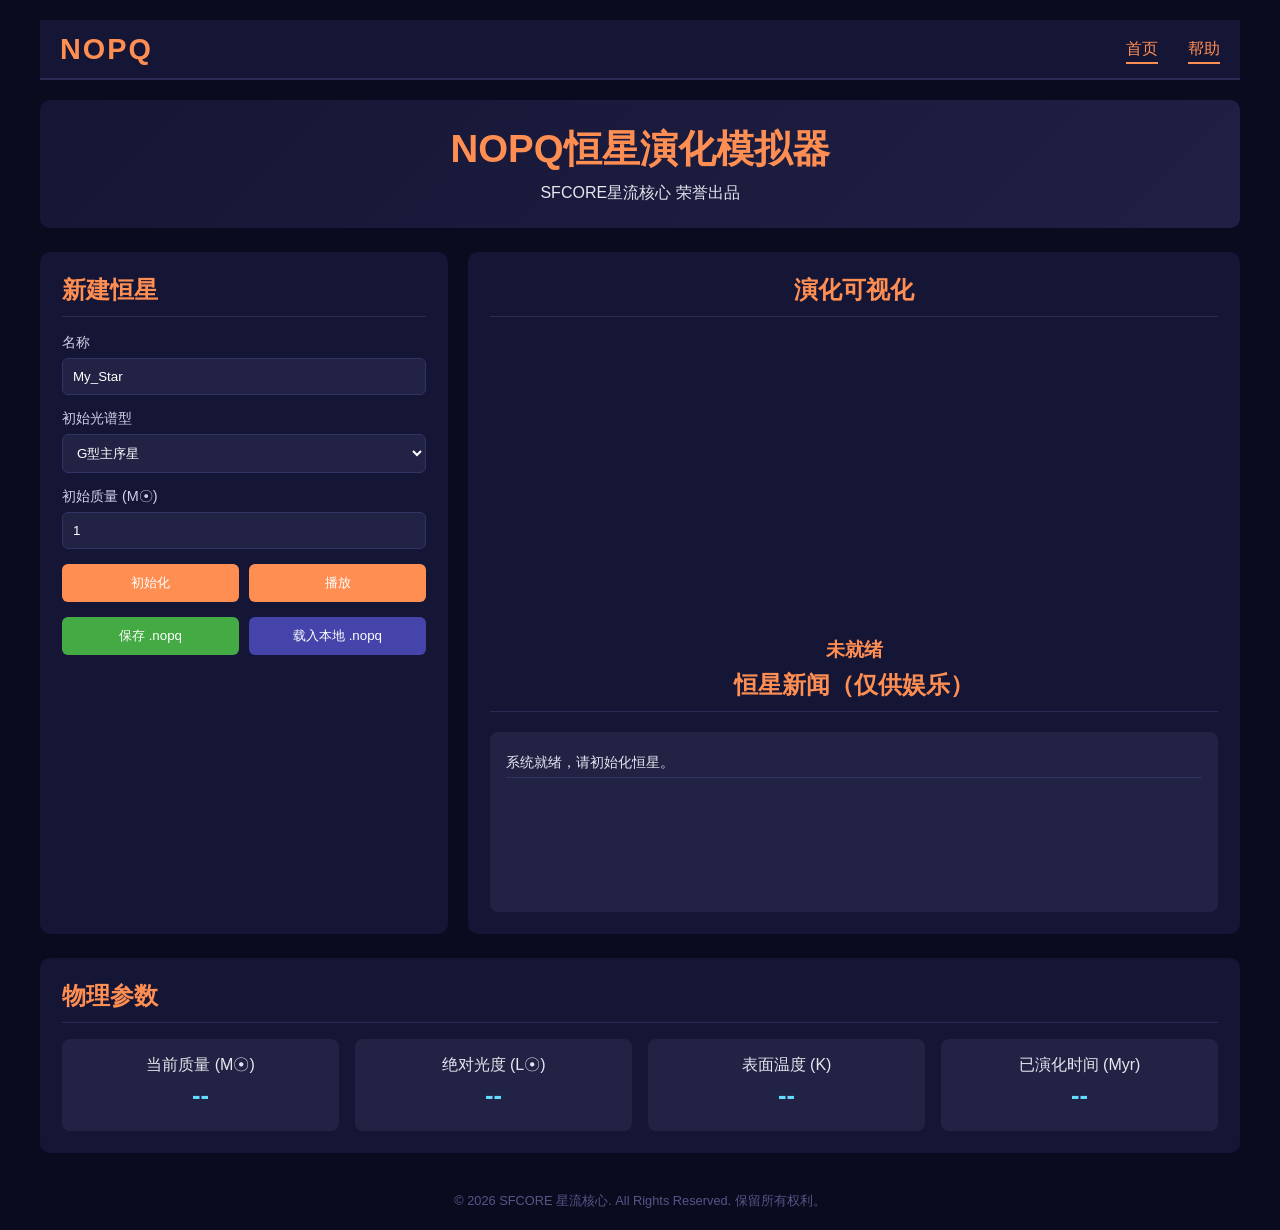
==== index.html @ 08b7f37b "Add files via upload" ====
<!DOCTYPE html> 
<html lang="zh-CN">
<head>
    <meta charset="UTF-8">
    <meta name="viewport" content="width=device-width, initial-scale=1.0">
    <title>NOPQ恒星演化模拟器</title>
    <style>
	/* 顶部导航栏样式 */
.top-nav {
    background: #151535;
    border-bottom: 2px solid #2a2a55;
    padding: 0 20px;
    height: 60px;
    display: flex;
    align-items: center;
    margin-bottom: 20px;
}

.nav-container {
    max-width: 1200px;
    width: 100%;
    margin: 0 auto;
    display: flex;
    justify-content: space-between;
    align-items: center;
}

.logo {
    color: #ff8e53; /* 经典的 NOPQ 橙色 */
    font-size: 1.8rem;
    font-weight: bold;
    letter-spacing: 2px;
    cursor: default;
}

.nav-links {
    list-style: none;
    display: flex;
    gap: 30px;
}

.nav-links li a {
    text-decoration: none;
    color: #d0d0e8;
    font-size: 1rem;
    transition: 0.3s;
    font-weight: 500;
}

.nav-links li a:hover {
    color: #ff8e53;
}

.nav-links li a.active {
    color: #ff8e53;
    border-bottom: 2px solid #ff8e53;
    padding-bottom: 5px;
}
        * { margin: 0; padding: 0; box-sizing: border-box; font-family: 'Arial', sans-serif; }
        body { background: #0b0b1f; color: #e6e6f0; padding: 20px; }
        #app { max-width: 1200px; margin: 0 auto; }
        header { text-align: center; padding: 24px; background: linear-gradient(135deg, #151535, #202045); border-radius: 10px; margin-bottom: 24px; }
        header h1 { color: #ff8e53; font-size: 2.4rem; margin-bottom: 8px; }
        .main-content { display: flex; gap: 20px; margin-bottom: 24px; }
        .control-panel, .visualization, .status-bar { background: #151535; padding: 22px; border-radius: 10px; }
        .control-panel { flex: 1; }
        .visualization { flex: 2; text-align: center; }
        h2 { color: #ff8e53; margin-bottom: 16px; padding-bottom: 10px; border-bottom: 1px solid #2a2a55; }
        
        .input-group { margin-bottom: 14px; }
        label { display: block; margin-bottom: 6px; color: #d0d0e8; font-size: 0.9rem; }
        input, select { width: 100%; padding: 10px; background: #222244; border: 1px solid #333366; border-radius: 6px; color: #fff; }
        
        .btn-box { display: flex; gap: 10px; margin-top: 15px; flex-wrap: wrap; }
        button { background: #ff8e53; color: #fff; border: none; padding: 10px 15px; border-radius: 6px; cursor: pointer; transition: 0.2s; flex: 1; min-width: 80px;}
        button:hover { background: #2277dd; }
        .btn-save { background: #44aa44; }
        .btn-load { background: #4444aa; position: relative; overflow: hidden; }
        #file-input { position: absolute; left: 0; top: 0; opacity: 0; cursor: pointer; height: 100%; }

        .star-display { min-height: 300px; display: flex; align-items: center; justify-content: center; position: relative; }
        .star { width: 100px; height: 100px; border-radius: 50%; transition: all 0.6s ease; position: relative; }
        .star-status { position: absolute; bottom: -30px; color: #ff8e53; font-size: 1.2rem; font-weight: bold; width: 100%; }

        .parameters-grid { display: grid; grid-template-columns: repeat(4, 1fr); gap: 16px; }
        .param-card { background: #222244; padding: 16px; border-radius: 8px; text-align: center; }
        .param-val { color: #66d9ff; font-size: 1.6rem; font-weight: bold; margin: 5px 0; }

        .star-news { margin-top: 20px; background: #222244; border-radius: 8px; padding: 16px; text-align: left; height: 180px; overflow-y: auto; font-size: 0.9rem; }
        .news-item { border-bottom: 1px solid #333366; padding: 5px 0; }
        @keyframes supernova { 0% { transform: scale(1); opacity: 1; } 50% { transform: scale(5); opacity: 0.5; filter: brightness(3); } 100% { transform: scale(10); opacity: 0; } }
        .exploding { animation: supernova 2s forwards; }
        footer { text-align: center; margin-top: 40px; color: #555588; font-size: 0.8rem; }
    </style>
</head>
<body>

<div id="app">
    <nav class="top-nav">
        <div class="nav-container">
            <div class="logo">NOPQ</div>
            <ul class="nav-links">
                <li><a href="index.html" class="active">首页</a></li>
                <li><a href="help.html" class="active">帮助</a></li>
            </ul>
        </div>
    </nav>
    <header>
        <h1>NOPQ恒星演化模拟器</h1>
        <p>SFCORE星流核心 荣誉出品</p>
    </header>

    <div class="main-content">
        <div class="control-panel">
            <h2>新建恒星</h2>
            <div class="input-group">
                <label>名称</label>
                <input type="text" id="star-name" value="My_Star">
            </div>
            <div class="input-group">
                <label>初始光谱型</label>
                <select id="star-type" onchange="applyTypePreset()">
                    <option value="O">O型主序星</option>
                    <option value="B">B型主序星</option>
                    <option value="A">A型主序星</option>
                    <option value="F">F型主序星</option>
                    <option value="G" selected>G型主序星</option>
                    <option value="K">K型主序星</option>
                    <option value="M">M型主序星</option>
                </select>
            </div>
            <div class="input-group">
                <label>初始质量 (M☉)</label>
                <input type="number" id="initial-mass" step="0.1" value="1.0">
            </div>
            
            <div class="btn-box">
                <button onclick="initNewStar()">初始化</button>
                <button id="play-btn" onclick="toggleSim()">播放</button>
            </div>
            <div class="btn-box">
                <button class="btn-save" onclick="saveToNOPQ()">保存 .nopq</button>
                <button class="btn-load">
                    载入本地 .nopq
                    <input type="file" id="file-input" accept=".nopq" onchange="loadFromNOPQ(event)">
                </button>
            </div>
        </div>

        <div class="visualization">
            <h2>演化可视化</h2>
            <div class="star-display">
                <div id="star-visual" class="star"></div>
                <div id="star-status-text" class="star-status">未就绪</div>
            </div>
            <br><br>
            <h2>恒星新闻（仅供娱乐）</h2>
            <div class="star-news" id="news-container">
                <div class="news-item">系统就绪，请初始化恒星。</div>
            </div>
        </div>
    </div>

    <div class="status-bar">
        <h2>物理参数</h2>
        <div class="parameters-grid">
            <div class="param-card"><div>当前质量 (M☉)</div><div id="v-mass" class="param-val">--</div></div>
            <div class="param-card"><div>绝对光度 (L☉)</div><div id="v-lum" class="param-val">--</div></div>
            <div class="param-card"><div>表面温度 (K)</div><div id="v-temp" class="param-val">--</div></div>
            <div class="param-card"><div>已演化时间 (Myr)</div><div id="v-time" class="param-val">--</div></div>
        </div>
    </div>

    <footer>
        &copy; 2026 SFCORE 星流核心. All Rights Reserved. 保留所有权利。
    </footer>
</div>

<script>
const PRESETS = {
    'O': { m: 40, t: 35000, c: '#9bb0ff' },
    'B': { m: 10, t: 15000, c: '#aabfff' },
    'A': { m: 2.1, t: 8500, c: '#cad7ff' },
    'F': { m: 1.4, t: 6500, c: '#f8f7ff' },
    'G': { m: 1.0, t: 5778, c: '#ffe91f' },
    'K': { m: 0.7, t: 4500, c: '#ffe2cf' },
    'M': { m: 0.3, t: 3200, c: '#ffcc6f' }
};

// 你可以在此添加随机新闻内容
const RANDOM_NEWS = [
    "恒星系表面发生中等规模耀斑，光度短暂提升15%",
    "一颗流浪行星进入恒星系，轨道半径约2.3AU",
    "恒星系内两颗小行星碰撞，形成新的小行星带",
    "天文学家观测到该恒星周围出现行星形成盘",
    "该恒星释放高能粒子流，影响系内行星磁场",
    "该恒星质量损失速率小幅上升",
    "恒星系诞生了一颗新的气态巨行星",
    "系外探测器发现该恒星系统存在宜居带行星",
    "该恒星表面温度波动，核心氢燃烧速率变化",
    "该恒星捕获了一颗小型褐矮星，成为双星系统",
];

let state = {
    name: "My_Star",
    type: "G",
    age: 0,
    m0: 1.0,
    mass: 1.0,
    lum: 1.0,
    temp: 5778,
    radius: 1.0,
    stage: 'main',
    ms_life: 10000,
    timer: null,
    lastNewsAge: 0 // 记录上次发新闻的时间
};

function applyTypePreset() {
    const type = document.getElementById('star-type').value;
    document.getElementById('initial-mass').value = PRESETS[type].m;
}

function initNewStar() {
    state.name = document.getElementById('star-name').value;
    state.type = document.getElementById('star-type').value;
    state.m0 = parseFloat(document.getElementById('initial-mass').value);
    state.mass = state.m0;
    state.age = 0;
    state.lastNewsAge = 0;
    state.stage = 'main';
    state.radius = 1.0;
    state.ms_life = 10000 * Math.pow(state.m0, -2.5);
    updatePhysics();
    logNews(`恒星 ${state.name} 诞生。预期主序寿命: ${state.ms_life.toFixed(1)} 百万年。`);
    updateUI();
}

// 抽取物理计算公式，确保质量变化联动光度和温度
function updatePhysics() {
    if (state.stage === 'main') {
        state.lum = Math.pow(state.mass, 3.5);
        // 温度随演化微调（模拟氢聚变堆积导致核心压力略微增加）
        state.temp = PRESETS[state.type].t * (1 + (state.age / state.ms_life) * 0.1);
    }
}

function toggleSim() {
    if (state.timer) {
        clearInterval(state.timer);
        state.timer = null;
        document.getElementById('play-btn').textContent = "播放";
    } else {
        state.timer = setInterval(step, 100);
        document.getElementById('play-btn').textContent = "暂停";
    }
}

function step() {
    const dt = state.ms_life * 0.005; // 步进调整
    state.age += dt;

    if (state.stage === 'main') {
        // 主序阶段质量损失（0.1% 随演化过程丢失）
        state.mass -= (state.m0 * 0.0001) * (dt / (state.ms_life / 10)); 
        updatePhysics();

        if (state.age >= state.ms_life) {
            state.stage = 'giant';
            logNews("警告：核心氢枯竭！进入巨星阶段。");
        }
    } else if (state.stage === 'giant') {
        state.radius += 0.4; 
        state.temp *= 0.98;
        state.lum *= 1.15;
        if (state.radius > 25) finishEvolution();
    }

    // 每隔 1234 个时间单位尝试刷新随机新闻
    if (state.age - state.lastNewsAge >= 1234) {
        triggerRandomNews();
        state.lastNewsAge = state.age;
    }

    updateUI();
}

function triggerRandomNews() {
    if (RANDOM_NEWS.length > 0 && RANDOM_NEWS[0] !== "") {
        const msg = RANDOM_NEWS[Math.floor(Math.random() * RANDOM_NEWS.length)];
        logNews(`[新闻] ${msg}`);
    }
}

function finishEvolution() {
    clearInterval(state.timer);
    state.timer = null;
    document.getElementById('star-visual').classList.add('exploding');
    setTimeout(() => {
        state.stage = 'remnant';
        document.getElementById('star-visual').classList.remove('exploding');
        if (state.m0 > 8) {
            state.temp = 100000; state.lum = 0.1; state.radius = 0.1;
            logNews("超新星爆发！形成中子星。");
        } else {
            state.temp = 30000; state.lum = 0.01; state.radius = 0.2;
            logNews("形成白矮星。");
        }
        updateUI();
    }, 2000);
}

function saveToNOPQ() {
    const dataStr = JSON.stringify(state, null, 2);
    const blob = new Blob([dataStr], { type: "application/json" });
    const url = URL.createObjectURL(blob);
    const link = document.createElement("a");
    link.href = url;
    link.download = `${state.name}.nopq`;
    link.click();
    URL.revokeObjectURL(url);
}

function loadFromNOPQ(event) {
    const file = event.target.files[0];
    if (!file) return;
    const reader = new FileReader();
    reader.onload = (e) => {
        try {
            state = JSON.parse(e.target.result);
            state.timer = null;
            document.getElementById('play-btn').textContent = "播放";
            document.getElementById('star-name').value = state.name;
            document.getElementById('star-type').value = state.type;
            document.getElementById('initial-mass').value = state.m0;
            logNews(`载入档案：${state.name}`);
            updateUI();
        } catch (err) { alert("非法格式！"); }
    };
    reader.readAsText(file);
}

function updateUI() {
    document.getElementById('v-mass').textContent = state.mass.toFixed(3);
    document.getElementById('v-lum').textContent = state.lum.toFixed(2);
    document.getElementById('v-temp').textContent = Math.round(state.temp);
    document.getElementById('v-time').textContent = state.age.toFixed(1);

    const visual = document.getElementById('star-visual');
    let color = getTempColor(state.temp);
    let size = state.stage === 'remnant' ? 15 : 40 + (state.radius * 6);

    visual.style.backgroundColor = color;
    visual.style.width = size + 'px';
    visual.style.height = size + 'px';
    visual.style.boxShadow = `0 0 ${size/1.5}px ${color}`;
    
    const stageNames = { 'main': '主序星', 'giant': '巨星阶段', 'remnant': '演化残骸' };
    document.getElementById('star-status-text').textContent = `${state.name} [${stageNames[state.stage]}]`;
}

function getTempColor(t) {
    if (t > 25000) return '#9bb0ff';
    if (t > 10000) return '#cad7ff';
    if (t > 5500) return '#ffe91f';
    if (t > 3500) return '#ffcc6f';
    return '#ff5500';
}

function logNews(msg) {
    const container = document.getElementById('news-container');
    const div = document.createElement('div');
    div.className = 'news-item';
    div.innerHTML = `<span style="color:#888">[T+${state.age.toFixed(0)}]</span> ${msg}`;
    container.prepend(div);
}

window.onload = applyTypePreset;
</script>
</body>
</html>
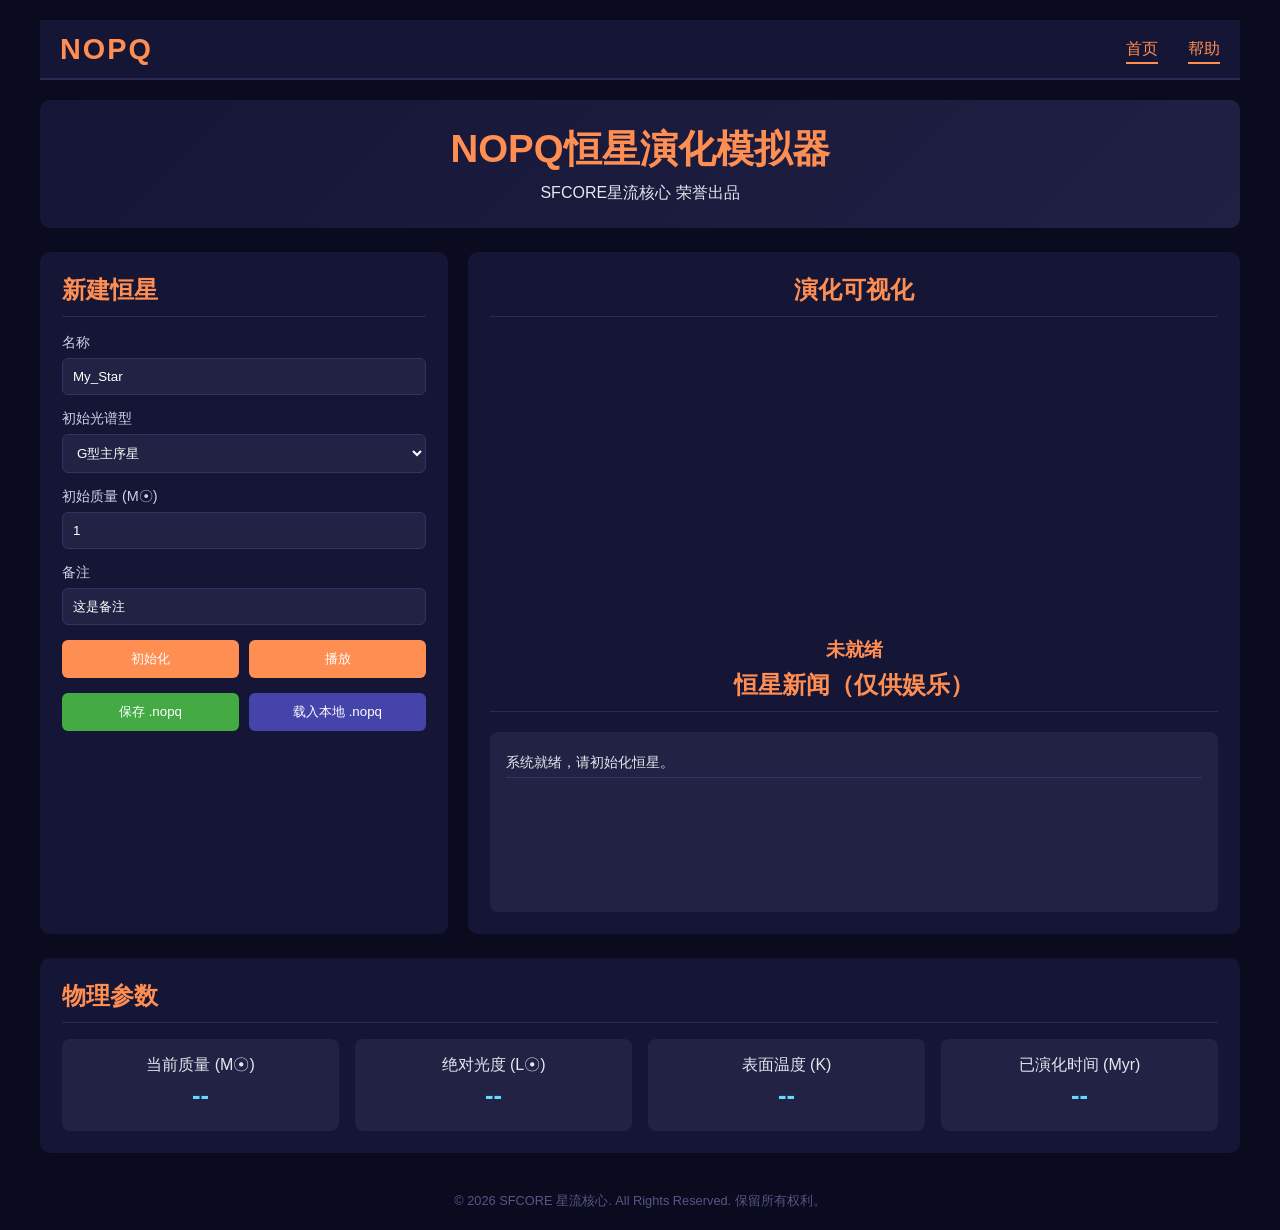
==== commit 05940a10: "Add files via upload" ====
--- a/index.html
+++ b/index.html
@@ -1,381 +1,420 @@
-<!DOCTYPE html> 
-<html lang="zh-CN">
-<head>
-    <meta charset="UTF-8">
-    <meta name="viewport" content="width=device-width, initial-scale=1.0">
-    <title>NOPQ恒星演化模拟器</title>
-    <style>
-	/* 顶部导航栏样式 */
-.top-nav {
-    background: #151535;
-    border-bottom: 2px solid #2a2a55;
-    padding: 0 20px;
-    height: 60px;
-    display: flex;
-    align-items: center;
-    margin-bottom: 20px;
-}
-
-.nav-container {
-    max-width: 1200px;
-    width: 100%;
-    margin: 0 auto;
-    display: flex;
-    justify-content: space-between;
-    align-items: center;
-}
-
-.logo {
-    color: #ff8e53; /* 经典的 NOPQ 橙色 */
-    font-size: 1.8rem;
-    font-weight: bold;
-    letter-spacing: 2px;
-    cursor: default;
-}
-
-.nav-links {
-    list-style: none;
-    display: flex;
-    gap: 30px;
-}
-
-.nav-links li a {
-    text-decoration: none;
-    color: #d0d0e8;
-    font-size: 1rem;
-    transition: 0.3s;
-    font-weight: 500;
-}
-
-.nav-links li a:hover {
-    color: #ff8e53;
-}
-
-.nav-links li a.active {
-    color: #ff8e53;
-    border-bottom: 2px solid #ff8e53;
-    padding-bottom: 5px;
-}
-        * { margin: 0; padding: 0; box-sizing: border-box; font-family: 'Arial', sans-serif; }
-        body { background: #0b0b1f; color: #e6e6f0; padding: 20px; }
-        #app { max-width: 1200px; margin: 0 auto; }
-        header { text-align: center; padding: 24px; background: linear-gradient(135deg, #151535, #202045); border-radius: 10px; margin-bottom: 24px; }
-        header h1 { color: #ff8e53; font-size: 2.4rem; margin-bottom: 8px; }
-        .main-content { display: flex; gap: 20px; margin-bottom: 24px; }
-        .control-panel, .visualization, .status-bar { background: #151535; padding: 22px; border-radius: 10px; }
-        .control-panel { flex: 1; }
-        .visualization { flex: 2; text-align: center; }
-        h2 { color: #ff8e53; margin-bottom: 16px; padding-bottom: 10px; border-bottom: 1px solid #2a2a55; }
-        
-        .input-group { margin-bottom: 14px; }
-        label { display: block; margin-bottom: 6px; color: #d0d0e8; font-size: 0.9rem; }
-        input, select { width: 100%; padding: 10px; background: #222244; border: 1px solid #333366; border-radius: 6px; color: #fff; }
-        
-        .btn-box { display: flex; gap: 10px; margin-top: 15px; flex-wrap: wrap; }
-        button { background: #ff8e53; color: #fff; border: none; padding: 10px 15px; border-radius: 6px; cursor: pointer; transition: 0.2s; flex: 1; min-width: 80px;}
-        button:hover { background: #2277dd; }
-        .btn-save { background: #44aa44; }
-        .btn-load { background: #4444aa; position: relative; overflow: hidden; }
-        #file-input { position: absolute; left: 0; top: 0; opacity: 0; cursor: pointer; height: 100%; }
-
-        .star-display { min-height: 300px; display: flex; align-items: center; justify-content: center; position: relative; }
-        .star { width: 100px; height: 100px; border-radius: 50%; transition: all 0.6s ease; position: relative; }
-        .star-status { position: absolute; bottom: -30px; color: #ff8e53; font-size: 1.2rem; font-weight: bold; width: 100%; }
-
-        .parameters-grid { display: grid; grid-template-columns: repeat(4, 1fr); gap: 16px; }
-        .param-card { background: #222244; padding: 16px; border-radius: 8px; text-align: center; }
-        .param-val { color: #66d9ff; font-size: 1.6rem; font-weight: bold; margin: 5px 0; }
-
-        .star-news { margin-top: 20px; background: #222244; border-radius: 8px; padding: 16px; text-align: left; height: 180px; overflow-y: auto; font-size: 0.9rem; }
-        .news-item { border-bottom: 1px solid #333366; padding: 5px 0; }
-        @keyframes supernova { 0% { transform: scale(1); opacity: 1; } 50% { transform: scale(5); opacity: 0.5; filter: brightness(3); } 100% { transform: scale(10); opacity: 0; } }
-        .exploding { animation: supernova 2s forwards; }
-        footer { text-align: center; margin-top: 40px; color: #555588; font-size: 0.8rem; }
-    </style>
-</head>
-<body>
-
-<div id="app">
-    <nav class="top-nav">
-        <div class="nav-container">
-            <div class="logo">NOPQ</div>
-            <ul class="nav-links">
-                <li><a href="index.html" class="active">首页</a></li>
-                <li><a href="help.html" class="active">帮助</a></li>
-            </ul>
-        </div>
-    </nav>
-    <header>
-        <h1>NOPQ恒星演化模拟器</h1>
-        <p>SFCORE星流核心 荣誉出品</p>
-    </header>
-
-    <div class="main-content">
-        <div class="control-panel">
-            <h2>新建恒星</h2>
-            <div class="input-group">
-                <label>名称</label>
-                <input type="text" id="star-name" value="My_Star">
-            </div>
-            <div class="input-group">
-                <label>初始光谱型</label>
-                <select id="star-type" onchange="applyTypePreset()">
-                    <option value="O">O型主序星</option>
-                    <option value="B">B型主序星</option>
-                    <option value="A">A型主序星</option>
-                    <option value="F">F型主序星</option>
-                    <option value="G" selected>G型主序星</option>
-                    <option value="K">K型主序星</option>
-                    <option value="M">M型主序星</option>
-                </select>
-            </div>
-            <div class="input-group">
-                <label>初始质量 (M☉)</label>
-                <input type="number" id="initial-mass" step="0.1" value="1.0">
-            </div>
-            
-            <div class="btn-box">
-                <button onclick="initNewStar()">初始化</button>
-                <button id="play-btn" onclick="toggleSim()">播放</button>
-            </div>
-            <div class="btn-box">
-                <button class="btn-save" onclick="saveToNOPQ()">保存 .nopq</button>
-                <button class="btn-load">
-                    载入本地 .nopq
-                    <input type="file" id="file-input" accept=".nopq" onchange="loadFromNOPQ(event)">
-                </button>
-            </div>
-        </div>
-
-        <div class="visualization">
-            <h2>演化可视化</h2>
-            <div class="star-display">
-                <div id="star-visual" class="star"></div>
-                <div id="star-status-text" class="star-status">未就绪</div>
-            </div>
-            <br><br>
-            <h2>恒星新闻（仅供娱乐）</h2>
-            <div class="star-news" id="news-container">
-                <div class="news-item">系统就绪，请初始化恒星。</div>
-            </div>
-        </div>
-    </div>
-
-    <div class="status-bar">
-        <h2>物理参数</h2>
-        <div class="parameters-grid">
-            <div class="param-card"><div>当前质量 (M☉)</div><div id="v-mass" class="param-val">--</div></div>
-            <div class="param-card"><div>绝对光度 (L☉)</div><div id="v-lum" class="param-val">--</div></div>
-            <div class="param-card"><div>表面温度 (K)</div><div id="v-temp" class="param-val">--</div></div>
-            <div class="param-card"><div>已演化时间 (Myr)</div><div id="v-time" class="param-val">--</div></div>
-        </div>
-    </div>
-
-    <footer>
-        &copy; 2026 SFCORE 星流核心. All Rights Reserved. 保留所有权利。
-    </footer>
-</div>
-
-<script>
-const PRESETS = {
-    'O': { m: 40, t: 35000, c: '#9bb0ff' },
-    'B': { m: 10, t: 15000, c: '#aabfff' },
-    'A': { m: 2.1, t: 8500, c: '#cad7ff' },
-    'F': { m: 1.4, t: 6500, c: '#f8f7ff' },
-    'G': { m: 1.0, t: 5778, c: '#ffe91f' },
-    'K': { m: 0.7, t: 4500, c: '#ffe2cf' },
-    'M': { m: 0.3, t: 3200, c: '#ffcc6f' }
-};
-
-// 你可以在此添加随机新闻内容
-const RANDOM_NEWS = [
-    "恒星系表面发生中等规模耀斑，光度短暂提升15%",
-    "一颗流浪行星进入恒星系，轨道半径约2.3AU",
-    "恒星系内两颗小行星碰撞，形成新的小行星带",
-    "天文学家观测到该恒星周围出现行星形成盘",
-    "该恒星释放高能粒子流，影响系内行星磁场",
-    "该恒星质量损失速率小幅上升",
-    "恒星系诞生了一颗新的气态巨行星",
-    "系外探测器发现该恒星系统存在宜居带行星",
-    "该恒星表面温度波动，核心氢燃烧速率变化",
-    "该恒星捕获了一颗小型褐矮星，成为双星系统",
-];
-
-let state = {
-    name: "My_Star",
-    type: "G",
-    age: 0,
-    m0: 1.0,
-    mass: 1.0,
-    lum: 1.0,
-    temp: 5778,
-    radius: 1.0,
-    stage: 'main',
-    ms_life: 10000,
-    timer: null,
-    lastNewsAge: 0 // 记录上次发新闻的时间
-};
-
-function applyTypePreset() {
-    const type = document.getElementById('star-type').value;
-    document.getElementById('initial-mass').value = PRESETS[type].m;
-}
-
-function initNewStar() {
-    state.name = document.getElementById('star-name').value;
-    state.type = document.getElementById('star-type').value;
-    state.m0 = parseFloat(document.getElementById('initial-mass').value);
-    state.mass = state.m0;
-    state.age = 0;
-    state.lastNewsAge = 0;
-    state.stage = 'main';
-    state.radius = 1.0;
-    state.ms_life = 10000 * Math.pow(state.m0, -2.5);
-    updatePhysics();
-    logNews(`恒星 ${state.name} 诞生。预期主序寿命: ${state.ms_life.toFixed(1)} 百万年。`);
-    updateUI();
-}
-
-// 抽取物理计算公式，确保质量变化联动光度和温度
-function updatePhysics() {
-    if (state.stage === 'main') {
-        state.lum = Math.pow(state.mass, 3.5);
-        // 温度随演化微调（模拟氢聚变堆积导致核心压力略微增加）
-        state.temp = PRESETS[state.type].t * (1 + (state.age / state.ms_life) * 0.1);
-    }
-}
-
-function toggleSim() {
-    if (state.timer) {
-        clearInterval(state.timer);
-        state.timer = null;
-        document.getElementById('play-btn').textContent = "播放";
-    } else {
-        state.timer = setInterval(step, 100);
-        document.getElementById('play-btn').textContent = "暂停";
-    }
-}
-
-function step() {
-    const dt = state.ms_life * 0.005; // 步进调整
-    state.age += dt;
-
-    if (state.stage === 'main') {
-        // 主序阶段质量损失（0.1% 随演化过程丢失）
-        state.mass -= (state.m0 * 0.0001) * (dt / (state.ms_life / 10)); 
-        updatePhysics();
-
-        if (state.age >= state.ms_life) {
-            state.stage = 'giant';
-            logNews("警告：核心氢枯竭！进入巨星阶段。");
-        }
-    } else if (state.stage === 'giant') {
-        state.radius += 0.4; 
-        state.temp *= 0.98;
-        state.lum *= 1.15;
-        if (state.radius > 25) finishEvolution();
-    }
-
-    // 每隔 1234 个时间单位尝试刷新随机新闻
-    if (state.age - state.lastNewsAge >= 1234) {
-        triggerRandomNews();
-        state.lastNewsAge = state.age;
-    }
-
-    updateUI();
-}
-
-function triggerRandomNews() {
-    if (RANDOM_NEWS.length > 0 && RANDOM_NEWS[0] !== "") {
-        const msg = RANDOM_NEWS[Math.floor(Math.random() * RANDOM_NEWS.length)];
-        logNews(`[新闻] ${msg}`);
-    }
-}
-
-function finishEvolution() {
-    clearInterval(state.timer);
-    state.timer = null;
-    document.getElementById('star-visual').classList.add('exploding');
-    setTimeout(() => {
-        state.stage = 'remnant';
-        document.getElementById('star-visual').classList.remove('exploding');
-        if (state.m0 > 8) {
-            state.temp = 100000; state.lum = 0.1; state.radius = 0.1;
-            logNews("超新星爆发！形成中子星。");
-        } else {
-            state.temp = 30000; state.lum = 0.01; state.radius = 0.2;
-            logNews("形成白矮星。");
-        }
-        updateUI();
-    }, 2000);
-}
-
-function saveToNOPQ() {
-    const dataStr = JSON.stringify(state, null, 2);
-    const blob = new Blob([dataStr], { type: "application/json" });
-    const url = URL.createObjectURL(blob);
-    const link = document.createElement("a");
-    link.href = url;
-    link.download = `${state.name}.nopq`;
-    link.click();
-    URL.revokeObjectURL(url);
-}
-
-function loadFromNOPQ(event) {
-    const file = event.target.files[0];
-    if (!file) return;
-    const reader = new FileReader();
-    reader.onload = (e) => {
-        try {
-            state = JSON.parse(e.target.result);
-            state.timer = null;
-            document.getElementById('play-btn').textContent = "播放";
-            document.getElementById('star-name').value = state.name;
-            document.getElementById('star-type').value = state.type;
-            document.getElementById('initial-mass').value = state.m0;
-            logNews(`载入档案：${state.name}`);
-            updateUI();
-        } catch (err) { alert("非法格式！"); }
-    };
-    reader.readAsText(file);
-}
-
-function updateUI() {
-    document.getElementById('v-mass').textContent = state.mass.toFixed(3);
-    document.getElementById('v-lum').textContent = state.lum.toFixed(2);
-    document.getElementById('v-temp').textContent = Math.round(state.temp);
-    document.getElementById('v-time').textContent = state.age.toFixed(1);
-
-    const visual = document.getElementById('star-visual');
-    let color = getTempColor(state.temp);
-    let size = state.stage === 'remnant' ? 15 : 40 + (state.radius * 6);
-
-    visual.style.backgroundColor = color;
-    visual.style.width = size + 'px';
-    visual.style.height = size + 'px';
-    visual.style.boxShadow = `0 0 ${size/1.5}px ${color}`;
-    
-    const stageNames = { 'main': '主序星', 'giant': '巨星阶段', 'remnant': '演化残骸' };
-    document.getElementById('star-status-text').textContent = `${state.name} [${stageNames[state.stage]}]`;
-}
-
-function getTempColor(t) {
-    if (t > 25000) return '#9bb0ff';
-    if (t > 10000) return '#cad7ff';
-    if (t > 5500) return '#ffe91f';
-    if (t > 3500) return '#ffcc6f';
-    return '#ff5500';
-}
-
-function logNews(msg) {
-    const container = document.getElementById('news-container');
-    const div = document.createElement('div');
-    div.className = 'news-item';
-    div.innerHTML = `<span style="color:#888">[T+${state.age.toFixed(0)}]</span> ${msg}`;
-    container.prepend(div);
-}
-
-window.onload = applyTypePreset;
-</script>
-</body>
+<!DOCTYPE html> 
+<html lang="zh-CN">
+<head>
+    <meta charset="UTF-8">
+    <meta name="viewport" content="width=device-width, initial-scale=1.0">
+    <title>NOPQ恒星演化模拟器</title>
+    <style>
+.top-nav {
+    background: #151535;
+    border-bottom: 2px solid #2a2a55;
+    padding: 0 20px;
+    height: 60px;
+    display: flex;
+    align-items: center;
+    margin-bottom: 20px;
+}
+
+.nav-container {
+    max-width: 1200px;
+    width: 100%;
+    margin: 0 auto;
+    display: flex;
+    justify-content: space-between;
+    align-items: center;
+}
+
+.logo {
+    color: #ff8e53; 
+    font-size: 1.8rem;
+    font-weight: bold;
+    letter-spacing: 2px;
+    cursor: default;
+}
+
+.nav-links {
+    list-style: none;
+    display: flex;
+    gap: 30px;
+}
+
+.nav-links li a {
+    text-decoration: none;
+    color: #d0d0e8;
+    font-size: 1rem;
+    transition: 0.3s;
+    font-weight: 500;
+}
+
+.nav-links li a:hover {
+    color: #ff8e53;
+}
+
+.nav-links li a.active {
+    color: #ff8e53;
+    border-bottom: 2px solid #ff8e53;
+    padding-bottom: 5px;
+}
+        * { margin: 0; padding: 0; box-sizing: border-box; font-family: 'Arial', sans-serif; }
+        body { background: #0b0b1f; color: #e6e6f0; padding: 20px; }
+        #app { max-width: 1200px; margin: 0 auto; }
+        header { text-align: center; padding: 24px; background: linear-gradient(135deg, #151535, #202045); border-radius: 10px; margin-bottom: 24px; }
+        header h1 { color: #ff8e53; font-size: 2.4rem; margin-bottom: 8px; }
+        .main-content { display: flex; gap: 20px; margin-bottom: 24px; }
+        .control-panel, .visualization, .status-bar { background: #151535; padding: 22px; border-radius: 10px; }
+        .control-panel { flex: 1; }
+        .visualization { flex: 2; text-align: center; }
+        h2 { color: #ff8e53; margin-bottom: 16px; padding-bottom: 10px; border-bottom: 1px solid #2a2a55; }
+        
+        .input-group { margin-bottom: 14px; }
+        label { display: block; margin-bottom: 6px; color: #d0d0e8; font-size: 0.9rem; }
+        input, select { width: 100%; padding: 10px; background: #222244; border: 1px solid #333366; border-radius: 6px; color: #fff; }
+        
+        .btn-box { display: flex; gap: 10px; margin-top: 15px; flex-wrap: wrap; }
+        button { background: #ff8e53; color: #fff; border: none; padding: 10px 15px; border-radius: 6px; cursor: pointer; transition: 0.2s; flex: 1; min-width: 80px;}
+        button:hover { background: #2277dd; }
+        .btn-save { background: #44aa44; }
+        .btn-load { background: #4444aa; position: relative; overflow: hidden; }
+        #file-input { position: absolute; left: 0; top: 0; opacity: 0; cursor: pointer; height: 100%; }
+
+        .star-display { min-height: 300px; display: flex; align-items: center; justify-content: center; position: relative; }
+        .star { width: 100px; height: 100px; border-radius: 50%; transition: all 0.6s ease; position: relative; }
+        .star-status { position: absolute; bottom: -30px; color: #ff8e53; font-size: 1.2rem; font-weight: bold; width: 100%; }
+
+        .parameters-grid { display: grid; grid-template-columns: repeat(4, 1fr); gap: 16px; }
+        .param-card { background: #222244; padding: 16px; border-radius: 8px; text-align: center; }
+        .param-val { color: #66d9ff; font-size: 1.6rem; font-weight: bold; margin: 5px 0; }
+
+        .star-news { margin-top: 20px; background: #222244; border-radius: 8px; padding: 16px; text-align: left; height: 180px; overflow-y: auto; font-size: 0.9rem; }
+        .news-item { border-bottom: 1px solid #333366; padding: 5px 0; }
+        @keyframes supernova { 0% { transform: scale(1); opacity: 1; } 50% { transform: scale(5); opacity: 0.5; filter: brightness(3); } 100% { transform: scale(10); opacity: 0; } }
+        .exploding { animation: supernova 2s forwards; }
+        footer { text-align: center; margin-top: 40px; color: #555588; font-size: 0.8rem; }
+    </style>
+</head>
+<body>
+
+<div id="app">
+    <nav class="top-nav">
+        <div class="nav-container">
+            <div class="logo">NOPQ</div>
+            <ul class="nav-links">
+                <li><a href="index.html" class="active">首页</a></li>
+                <li><a href="help.html" class="active">帮助</a></li>
+            </ul>
+        </div>
+    </nav>
+    <header>
+        <h1>NOPQ恒星演化模拟器</h1>
+        <p>SFCORE星流核心 荣誉出品</p>
+    </header>
+
+    <div class="main-content">
+        <div class="control-panel">
+            <h2>新建恒星</h2>
+            <div class="input-group">
+                <label>名称</label>
+                <input type="text" id="star-name" value="My_Star">
+            </div>
+            <div class="input-group">
+                <label>初始光谱型</label>
+                <select id="star-type" onchange="applyTypePreset()">
+                    <option value="O">O型主序星</option>
+                    <option value="B">B型主序星</option>
+                    <option value="A">A型主序星</option>
+                    <option value="F">F型主序星</option>
+                    <option value="G" selected>G型主序星</option>
+                    <option value="K">K型主序星</option>
+                    <option value="M">M型主序星</option>
+                </select>
+            </div>
+            <div class="input-group">
+                <label>初始质量 (M☉)</label>
+                <input type="number" id="initial-mass" step="0.1" value="1.0">
+            </div>
+            
+            <div class="input-group">
+                <label>备注</label>
+                <input type="text" id="note" value="这是备注">
+            </div>
+
+            <div class="btn-box">
+                <button onclick="initNewStar()">初始化</button>
+                <button id="play-btn" onclick="toggleSim()">播放</button>
+            </div>
+
+            <div class="btn-box">
+                <button class="btn-save" onclick="saveToNOPQ()">保存 .nopq</button>
+                <button class="btn-load">
+                    载入本地 .nopq
+                    <input type="file" id="file-input" accept=".nopq" onchange="loadFromNOPQ(event)">
+                </button>
+            </div>
+        </div>
+
+        <div class="visualization">
+            <h2>演化可视化</h2>
+            <div class="star-display">
+                <div id="star-visual" class="star"></div>
+                <div id="star-status-text" class="star-status">未就绪</div>
+            </div>
+            <br><br>
+            <h2>恒星新闻（仅供娱乐）</h2>
+            <div class="star-news" id="news-container">
+                <div class="news-item">系统就绪，请初始化恒星。</div>
+            </div>
+        </div>
+    </div>
+
+    <div class="status-bar">
+        <h2>物理参数</h2>
+        <div class="parameters-grid">
+            <div class="param-card"><div>当前质量 (M☉)</div><div id="v-mass" class="param-val">--</div></div>
+            <div class="param-card"><div>绝对光度 (L☉)</div><div id="v-lum" class="param-val">--</div></div>
+            <div class="param-card"><div>表面温度 (K)</div><div id="v-temp" class="param-val">--</div></div>
+            <div class="param-card"><div>已演化时间 (Myr)</div><div id="v-time" class="param-val">--</div></div>
+        </div>
+    </div>
+
+    <footer>
+        &copy; 2026 SFCORE 星流核心. All Rights Reserved. 保留所有权利。
+    </footer>
+</div>
+
+<script>
+const PRESETS = {
+    'O': { m: 40, t: 35000, c: '#9bb0ff' },
+    'B': { m: 10, t: 15000, c: '#aabfff' },
+    'A': { m: 2.1, t: 8500, c: '#cad7ff' },
+    'F': { m: 1.4, t: 6500, c: '#f8f7ff' },
+    'G': { m: 1.0, t: 5778, c: '#ffe91f' },
+    'K': { m: 0.7, t: 4500, c: '#ffe2cf' },
+    'M': { m: 0.3, t: 3200, c: '#ffcc6f' }
+};
+
+const RANDOM_NEWS = [
+    "该恒星表面发生中等规模耀斑",
+    "一颗流浪行星进入恒星系，轨道半径约4.32AU",
+    "恒星系内两颗小行星碰撞，形成新的小行星带",
+    "天文学家观测到该恒星周围出现行星形成盘",
+    "该恒星释放高能粒子流，影响系内行星磁场",
+    "该恒星质量损失速率小幅上升",
+    "恒星系诞生了一颗新的气态巨行星",
+    "系外探测器发现该恒星系统存在宜居带行星",
+    "该恒星表面温度波动，核心氢燃烧速率变化",
+    "该恒星捕获了一颗小型褐矮星，成为双星系统",
+    "一个系外文明探测了该恒星系",
+    "离该恒星系7.8光年处的两个系外文明发生了战争",
+];
+
+let state = {
+    version: "1.5",
+    name: "My_Star",
+    type: "G",
+    age: 0,
+    m0: 1.0,
+    mass: 1.0,
+    lum: 1.0,
+    temp: 5778,
+    radius: 1.0,
+    stage: 'main',
+    ms_life: 10000,
+    timer: null,
+    lastNewsAge: 0, 
+    note: "这是备注"
+};
+
+function applyTypePreset() {
+    const type = document.getElementById('star-type').value;
+    document.getElementById('initial-mass').value = PRESETS[type].m;
+}
+
+function initNewStar() {
+    state.version = "1.5.1";
+    state.name = document.getElementById('star-name').value;
+    state.type = document.getElementById('star-type').value;
+    state.m0 = parseFloat(document.getElementById('initial-mass').value);
+    state.mass = state.m0;
+    state.age = 0;
+    state.lastNewsAge = 0;
+    state.stage = 'main';
+    state.radius = 1.0;
+    state.ms_life = 10000 * Math.pow(state.m0, -2.5);
+    state.note = document.getElementById('note'.value);
+    updatePhysics();
+    logNews(`恒星 ${state.name} 诞生。预期主序寿命: ${state.ms_life.toFixed(1)} 百万年。`);
+    if (state.mass > 25){
+    	logNews(`注: ${state.name} 会演化成沃尔夫-拉耶星！`); //粗糙的判断
+    }
+    updateUI();
+}
+function updatePhysics() {
+    if (state.stage === 'main') {
+        state.lum = Math.pow(state.mass, 3.5);
+        state.temp = PRESETS[state.type].t * (1 + (state.age / state.ms_life) * 0.1);
+    }
+}
+
+function toggleSim() {
+    if (state.timer) {
+        clearInterval(state.timer);
+        state.timer = null;
+        document.getElementById('play-btn').textContent = "播放";
+    } else {
+        state.timer = setInterval(step, 100);
+        document.getElementById('play-btn').textContent = "暂停";
+    }
+}
+
+function step() {
+    const dt = state.ms_life * 0.005; 
+    state.age += dt;
+    var xinwen = state.age/state.ms_life;
+    if (state.stage === 'main') {
+        state.mass -= (state.m0 * 0.00001) * (state.age / (state.ms_life / 10));
+        updatePhysics();
+
+        if (state.age >= state.ms_life) {
+            state.stage = 'giant';
+            logNews("警告：核心氢枯竭！进入巨星阶段。");
+        }
+	} else if (state.stage === 'giant') {
+
+    	state.radius += 0.3; 
+    	state.temp *= 0.98;
+    	state.lum *= 1.15;
+
+    	if (state.m0 > 25 && state.radius > 20 && state.stage !== 'wr') {
+        	state.stage = 'wr';
+        	state.radius = 3;
+        	state.temp = 80000;
+       		state.lum = Math.pow(state.mass, 3.8);
+        	logNews("恒星外层被强烈恒星风剥离！演化为WR星（沃尔夫-拉叶星）！");
+        	return;
+    	}
+
+    	if (state.radius > 30) finishEvolution();
+	}else if (state.stage === 'wr') {
+
+    	    state.mass -= 0.5 * (state.ms_life * 0.005 / state.ms_life);
+
+    	    if (state.mass < 8) state.mass = 8;
+
+            state.temp *= 1.01;  
+    	    state.lum = Math.pow(state.mass, 3.8);
+    	    state.radius *= 0.99;     
+
+    	    if (state.radius < 1.5) {
+        	finishEvolution();
+    	    }
+	}
+
+    if (xinwen % 0.05 == 0) {
+        triggerRandomNews();
+    }
+
+    updateUI();
+}
+
+function triggerRandomNews() {
+    if (RANDOM_NEWS.length > 0 && RANDOM_NEWS[0] !== "") {
+        const msg = RANDOM_NEWS[Math.floor(Math.random() * RANDOM_NEWS.length)];
+        logNews(`[新闻] ${msg}`);
+    }
+}
+
+function finishEvolution() {
+    clearInterval(state.timer);
+    state.timer = null;
+    document.getElementById('star-visual').classList.add('exploding');
+    setTimeout(() => {
+        state.stage = 'remnant';
+        document.getElementById('star-visual').classList.remove('exploding');
+        if (state.m0 > 20){
+        	state.mass = 999999999 ; state.temp = 0 ; state.lum = 0; state.radius = 0.01;
+        	logNews("超新星爆发，整片星系被照亮！形成黑洞。")
+        }else if (state.m0 > 8 && state.m0 <= 20) {
+            state.temp = 100000; state.lum = 0.1; state.radius = 0.1;
+            logNews("超新星爆发，整片星系被照亮！形成中子星。");
+        } else {
+            state.temp = 30000; state.lum = 0.01; state.radius = 0.2;
+            logNews("形成白矮星。");
+        }
+        updateUI();
+    }, 2000);
+}
+
+function saveToNOPQ() {
+    const dataStr = JSON.stringify(state, null, 2);
+    const blob = new Blob([dataStr], { type: "application/json" });
+    const url = URL.createObjectURL(blob);
+    const link = document.createElement("a");
+    link.href = url;
+    link.download = `${state.name}.nopq`;
+    link.click();
+    URL.revokeObjectURL(url);
+}
+
+function loadFromNOPQ(event) {
+    const file = event.target.files[0];
+    if (!file) return;
+    const reader = new FileReader();
+    reader.onload = (e) => {
+        try {
+            state = JSON.parse(e.target.result);
+            state.timer = null;
+            document.getElementById('play-btn').textContent = "播放";
+            document.getElementById('star-name').value = state.name;
+            document.getElementById('star-type').value = state.type;
+            document.getElementById('initial-mass').value = state.m0;
+            document.getElementById('note').value = state.notes;
+            logNews(`载入档案：${state.name}`);
+            updateUI();
+        } catch (err) { alert("非法格式，你这是违法行为！"); }
+    };
+    reader.readAsText(file);
+}
+
+function updateUI() {
+    document.getElementById('v-mass').textContent = state.mass.toFixed(3);
+    document.getElementById('v-lum').textContent = state.lum.toFixed(2);
+    document.getElementById('v-temp').textContent = Math.round(state.temp);
+    document.getElementById('v-time').textContent = state.age.toFixed(1);
+
+    const visual = document.getElementById('star-visual');
+    let color = getTempColor(state.temp);
+    let size = state.stage === 'remnant' ? 15 : 40 + (state.radius * 6);
+
+    visual.style.backgroundColor = color;
+    visual.style.width = size + 'px';
+    visual.style.height = size + 'px';
+    visual.style.boxShadow = `0 0 ${size/1.5}px ${color}`;
+    
+    const stageNames = { 
+    	'main': '主序星', 
+    	'giant': '超巨星阶段',
+    	'wr': 'WR星阶段',
+    	'remnant': '演化残骸' 
+	};
+    document.getElementById('star-status-text').textContent = `${state.name} [${stageNames[state.stage]}]`;
+}
+
+function getTempColor(t) {
+    if (t > 25000) return '#9bb0ff';
+    if (t > 10000) return '#cad7ff';
+    if (t > 5500) return '#ffe91f';
+    if (t > 3500) return '#ffcc6f';
+    return '#ff5500';
+}
+
+function logNews(msg) {
+    const container = document.getElementById('news-container');
+    const div = document.createElement('div');
+    div.className = 'news-item';
+    div.innerHTML = `<span style="color:#888">[T+${state.age.toFixed(0)}]</span> ${msg}`;
+    container.prepend(div);
+}
+window.onload = applyTypePreset;
+</script>
+</body>
 </html>
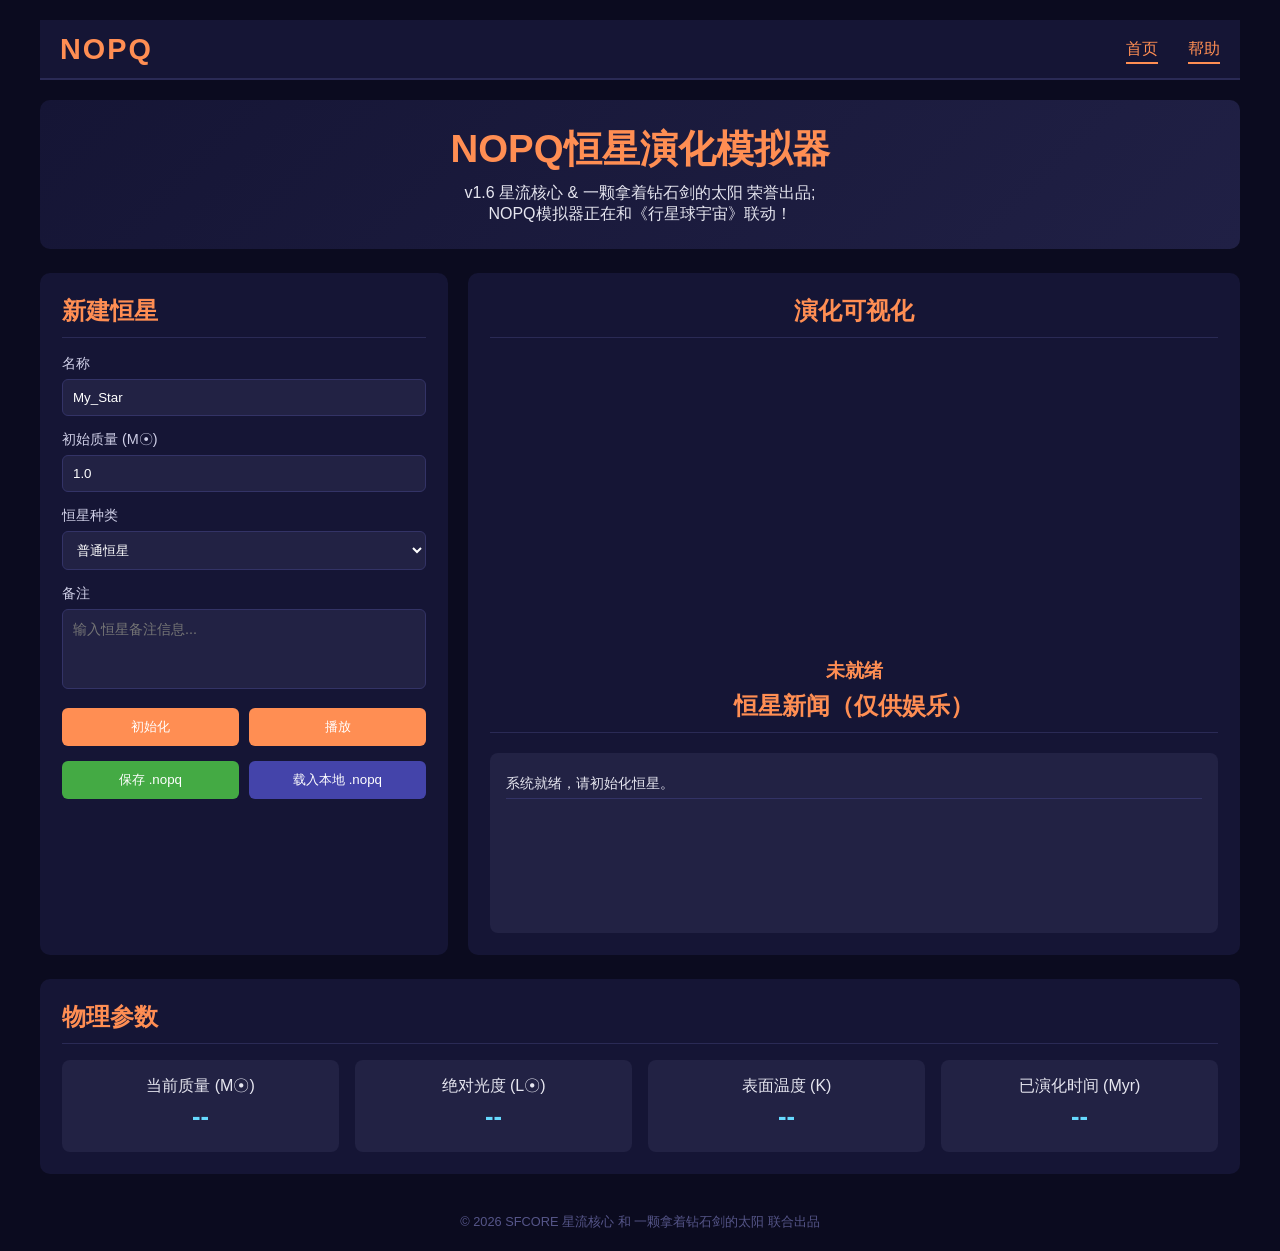
==== commit 9435975d: "Add files via upload" ====
--- a/index.html
+++ b/index.html
@@ -1,420 +1,412 @@
-<!DOCTYPE html> 
-<html lang="zh-CN">
-<head>
-    <meta charset="UTF-8">
-    <meta name="viewport" content="width=device-width, initial-scale=1.0">
-    <title>NOPQ恒星演化模拟器</title>
-    <style>
-.top-nav {
-    background: #151535;
-    border-bottom: 2px solid #2a2a55;
-    padding: 0 20px;
-    height: 60px;
-    display: flex;
-    align-items: center;
-    margin-bottom: 20px;
-}
-
-.nav-container {
-    max-width: 1200px;
-    width: 100%;
-    margin: 0 auto;
-    display: flex;
-    justify-content: space-between;
-    align-items: center;
-}
-
-.logo {
-    color: #ff8e53; 
-    font-size: 1.8rem;
-    font-weight: bold;
-    letter-spacing: 2px;
-    cursor: default;
-}
-
-.nav-links {
-    list-style: none;
-    display: flex;
-    gap: 30px;
-}
-
-.nav-links li a {
-    text-decoration: none;
-    color: #d0d0e8;
-    font-size: 1rem;
-    transition: 0.3s;
-    font-weight: 500;
-}
-
-.nav-links li a:hover {
-    color: #ff8e53;
-}
-
-.nav-links li a.active {
-    color: #ff8e53;
-    border-bottom: 2px solid #ff8e53;
-    padding-bottom: 5px;
-}
-        * { margin: 0; padding: 0; box-sizing: border-box; font-family: 'Arial', sans-serif; }
-        body { background: #0b0b1f; color: #e6e6f0; padding: 20px; }
-        #app { max-width: 1200px; margin: 0 auto; }
-        header { text-align: center; padding: 24px; background: linear-gradient(135deg, #151535, #202045); border-radius: 10px; margin-bottom: 24px; }
-        header h1 { color: #ff8e53; font-size: 2.4rem; margin-bottom: 8px; }
-        .main-content { display: flex; gap: 20px; margin-bottom: 24px; }
-        .control-panel, .visualization, .status-bar { background: #151535; padding: 22px; border-radius: 10px; }
-        .control-panel { flex: 1; }
-        .visualization { flex: 2; text-align: center; }
-        h2 { color: #ff8e53; margin-bottom: 16px; padding-bottom: 10px; border-bottom: 1px solid #2a2a55; }
-        
-        .input-group { margin-bottom: 14px; }
-        label { display: block; margin-bottom: 6px; color: #d0d0e8; font-size: 0.9rem; }
-        input, select { width: 100%; padding: 10px; background: #222244; border: 1px solid #333366; border-radius: 6px; color: #fff; }
-        
-        .btn-box { display: flex; gap: 10px; margin-top: 15px; flex-wrap: wrap; }
-        button { background: #ff8e53; color: #fff; border: none; padding: 10px 15px; border-radius: 6px; cursor: pointer; transition: 0.2s; flex: 1; min-width: 80px;}
-        button:hover { background: #2277dd; }
-        .btn-save { background: #44aa44; }
-        .btn-load { background: #4444aa; position: relative; overflow: hidden; }
-        #file-input { position: absolute; left: 0; top: 0; opacity: 0; cursor: pointer; height: 100%; }
-
-        .star-display { min-height: 300px; display: flex; align-items: center; justify-content: center; position: relative; }
-        .star { width: 100px; height: 100px; border-radius: 50%; transition: all 0.6s ease; position: relative; }
-        .star-status { position: absolute; bottom: -30px; color: #ff8e53; font-size: 1.2rem; font-weight: bold; width: 100%; }
-
-        .parameters-grid { display: grid; grid-template-columns: repeat(4, 1fr); gap: 16px; }
-        .param-card { background: #222244; padding: 16px; border-radius: 8px; text-align: center; }
-        .param-val { color: #66d9ff; font-size: 1.6rem; font-weight: bold; margin: 5px 0; }
-
-        .star-news { margin-top: 20px; background: #222244; border-radius: 8px; padding: 16px; text-align: left; height: 180px; overflow-y: auto; font-size: 0.9rem; }
-        .news-item { border-bottom: 1px solid #333366; padding: 5px 0; }
-        @keyframes supernova { 0% { transform: scale(1); opacity: 1; } 50% { transform: scale(5); opacity: 0.5; filter: brightness(3); } 100% { transform: scale(10); opacity: 0; } }
-        .exploding { animation: supernova 2s forwards; }
-        footer { text-align: center; margin-top: 40px; color: #555588; font-size: 0.8rem; }
-    </style>
-</head>
-<body>
-
-<div id="app">
-    <nav class="top-nav">
-        <div class="nav-container">
-            <div class="logo">NOPQ</div>
-            <ul class="nav-links">
-                <li><a href="index.html" class="active">首页</a></li>
-                <li><a href="help.html" class="active">帮助</a></li>
-            </ul>
-        </div>
-    </nav>
-    <header>
-        <h1>NOPQ恒星演化模拟器</h1>
-        <p>SFCORE星流核心 荣誉出品</p>
-    </header>
-
-    <div class="main-content">
-        <div class="control-panel">
-            <h2>新建恒星</h2>
-            <div class="input-group">
-                <label>名称</label>
-                <input type="text" id="star-name" value="My_Star">
+<!DOCTYPE html> 
+<html lang="zh-CN">
+<head>
+    <meta charset="UTF-8">
+    <meta name="viewport" content="width=device-width, initial-scale=1.0">
+    <title>NOPQ恒星演化模拟器</title>
+    <style>
+.top-nav {
+    background: #151535;
+    border-bottom: 2px solid #2a2a55;
+    padding: 0 20px;
+    height: 60px;
+    display: flex;
+    align-items: center;
+    margin-bottom: 20px;
+}
+.nav-container {
+    max-width: 1200px;
+    width: 100%;
+    margin: 0 auto;
+    display: flex;
+    justify-content: space-between;
+    align-items: center;
+}
+.logo {
+    color: #ff8e53; 
+    font-size: 1.8rem;
+    font-weight: bold;
+    letter-spacing: 2px;
+    cursor: default;
+}
+.nav-links {
+    list-style: none;
+    display: flex;
+    gap: 30px;
+}
+.nav-links li a {
+    text-decoration: none;
+    color: #d0d0e8;
+    font-size: 1rem;
+    transition: 0.3s;
+    font-weight: 500;
+}
+.nav-links li a:hover {
+    color: #ff8e53;
+}
+.nav-links li a.active {
+    color: #ff8e53;
+    border-bottom: 2px solid #ff8e53;
+    padding-bottom: 5px;
+}
+        * { margin: 0; padding: 0; box-sizing: border-box; font-family: 'Arial', sans-serif; }
+        body { background: #0b0b1f; color: #e6e6f0; padding: 20px; }
+        #app { max-width: 1200px; margin: 0 auto; }
+        header { text-align: center; padding: 24px; background: linear-gradient(135deg, #151535, #202045); border-radius: 10px; margin-bottom: 24px; }
+        header h1 { color: #ff8e53; font-size: 2.4rem; margin-bottom: 8px; }
+        .main-content { display: flex; gap: 20px; margin-bottom: 24px; }
+        .control-panel, .visualization, .status-bar { background: #151535; padding: 22px; border-radius: 10px; }
+        .control-panel { flex: 1; }
+        .visualization { flex: 2; text-align: center; }
+        h2 { color: #ff8e53; margin-bottom: 16px; padding-bottom: 10px; border-bottom: 1px solid #2a2a55; }
+        
+        .input-group { margin-bottom: 14px; }
+        label { display: block; margin-bottom: 6px; color: #d0d0e8; font-size: 0.9rem; }
+        input, select, textarea { width: 100%; padding: 10px; background: #222244; border: 1px solid #333366; border-radius: 6px; color: #fff; resize: none; }
+        textarea { height: 80px; font-size: 0.9rem; }
+        
+        .btn-box { display: flex; gap: 10px; margin-top: 15px; flex-wrap: wrap; }
+        button { background: #ff8e53; color: #fff; border: none; padding: 10px 15px; border-radius: 6px; cursor: pointer; transition: 0.2s; flex: 1; min-width: 80px;}
+        button:hover { background: #2277dd; }
+        .btn-save { background: #44aa44; }
+        .btn-load { background: #4444aa; position: relative; overflow: hidden; }
+        #file-input { position: absolute; left: 0; top: 0; opacity: 0; cursor: pointer; height: 100%; }
+        .star-display { min-height: 300px; display: flex; align-items: center; justify-content: center; position: relative; }
+        .star { width: 100px; height: 100px; border-radius: 50%; transition: all 0.6s ease; position: relative; }
+        .star-status { position: absolute; bottom: -30px; color: #ff8e53; font-size: 1.2rem; font-weight: bold; width: 100%; }
+        .parameters-grid { display: grid; grid-template-columns: repeat(4, 1fr); gap: 16px; }
+        .param-card { background: #222244; padding: 16px; border-radius: 8px; text-align: center; }
+        .param-val { color: #66d9ff; font-size: 1.6rem; font-weight: bold; margin: 5px 0; }
+        .star-news { margin-top: 20px; background: #222244; border-radius: 8px; padding: 16px; text-align: left; height: 180px; overflow-y: auto; font-size: 0.9rem; }
+        .news-item { border-bottom: 1px solid #333366; padding: 5px 0; }
+        @keyframes supernova { 0% { transform: scale(1); opacity: 1; } 50% { transform: scale(5); opacity: 0.5; filter: brightness(3); } 100% { transform: scale(10); opacity: 0; } }
+        .exploding { animation: supernova 2s forwards; }
+        footer { text-align: center; margin-top: 40px; color: #555588; font-size: 0.8rem; }
+    </style>
+</head>
+<body>
+<div id="app">
+    <nav class="top-nav">
+        <div class="nav-container">
+            <div class="logo">NOPQ</div>
+            <ul class="nav-links">
+                <li><a href="index.html" class="active">首页</a></li>
+                <li><a href="help.html" class="active">帮助</a></li>
+            </ul>
+        </div>
+    </nav>
+    <header>
+        <h1>NOPQ恒星演化模拟器</h1>
+        <p>v1.6 星流核心 & 一颗拿着钻石剑的太阳 荣誉出品;</p>
+        <p>NOPQ模拟器正在和《行星球宇宙》联动！</p>
+    </header>
+    <div class="main-content">
+        <div class="control-panel">
+            <h2>新建恒星</h2>
+            <div class="input-group">
+                <label>名称</label>
+                <input type="text" id="star-name" value="My_Star">
+            </div>
+            <div class="input-group">
+                <label>初始质量 (M☉)</label>
+                <input type="number" id="initial-mass" step="0.1" value="1.0" onchange="autoSetSpectralType()">
             </div>
             <div class="input-group">
-                <label>初始光谱型</label>
-                <select id="star-type" onchange="applyTypePreset()">
-                    <option value="O">O型主序星</option>
-                    <option value="B">B型主序星</option>
-                    <option value="A">A型主序星</option>
-                    <option value="F">F型主序星</option>
-                    <option value="G" selected>G型主序星</option>
-                    <option value="K">K型主序星</option>
-                    <option value="M">M型主序星</option>
+                <label>恒星种类</label>
+                <select>
+                    <option selected>普通恒星</option>
                 </select>
-            </div>
-            <div class="input-group">
-                <label>初始质量 (M☉)</label>
-                <input type="number" id="initial-mass" step="0.1" value="1.0">
-            </div>
-            
-            <div class="input-group">
-                <label>备注</label>
-                <input type="text" id="note" value="这是备注">
-            </div>
-
-            <div class="btn-box">
-                <button onclick="initNewStar()">初始化</button>
-                <button id="play-btn" onclick="toggleSim()">播放</button>
-            </div>
-
-            <div class="btn-box">
-                <button class="btn-save" onclick="saveToNOPQ()">保存 .nopq</button>
-                <button class="btn-load">
-                    载入本地 .nopq
-                    <input type="file" id="file-input" accept=".nopq" onchange="loadFromNOPQ(event)">
-                </button>
-            </div>
-        </div>
-
-        <div class="visualization">
-            <h2>演化可视化</h2>
-            <div class="star-display">
-                <div id="star-visual" class="star"></div>
-                <div id="star-status-text" class="star-status">未就绪</div>
-            </div>
-            <br><br>
-            <h2>恒星新闻（仅供娱乐）</h2>
-            <div class="star-news" id="news-container">
-                <div class="news-item">系统就绪，请初始化恒星。</div>
-            </div>
-        </div>
-    </div>
-
-    <div class="status-bar">
-        <h2>物理参数</h2>
-        <div class="parameters-grid">
-            <div class="param-card"><div>当前质量 (M☉)</div><div id="v-mass" class="param-val">--</div></div>
-            <div class="param-card"><div>绝对光度 (L☉)</div><div id="v-lum" class="param-val">--</div></div>
-            <div class="param-card"><div>表面温度 (K)</div><div id="v-temp" class="param-val">--</div></div>
-            <div class="param-card"><div>已演化时间 (Myr)</div><div id="v-time" class="param-val">--</div></div>
-        </div>
-    </div>
-
-    <footer>
-        &copy; 2026 SFCORE 星流核心. All Rights Reserved. 保留所有权利。
-    </footer>
-</div>
-
-<script>
-const PRESETS = {
-    'O': { m: 40, t: 35000, c: '#9bb0ff' },
-    'B': { m: 10, t: 15000, c: '#aabfff' },
-    'A': { m: 2.1, t: 8500, c: '#cad7ff' },
-    'F': { m: 1.4, t: 6500, c: '#f8f7ff' },
-    'G': { m: 1.0, t: 5778, c: '#ffe91f' },
-    'K': { m: 0.7, t: 4500, c: '#ffe2cf' },
-    'M': { m: 0.3, t: 3200, c: '#ffcc6f' }
-};
-
-const RANDOM_NEWS = [
-    "该恒星表面发生中等规模耀斑",
-    "一颗流浪行星进入恒星系，轨道半径约4.32AU",
-    "恒星系内两颗小行星碰撞，形成新的小行星带",
-    "天文学家观测到该恒星周围出现行星形成盘",
-    "该恒星释放高能粒子流，影响系内行星磁场",
-    "该恒星质量损失速率小幅上升",
-    "恒星系诞生了一颗新的气态巨行星",
-    "系外探测器发现该恒星系统存在宜居带行星",
-    "该恒星表面温度波动，核心氢燃烧速率变化",
-    "该恒星捕获了一颗小型褐矮星，成为双星系统",
-    "一个系外文明探测了该恒星系",
-    "离该恒星系7.8光年处的两个系外文明发生了战争",
-];
-
-let state = {
-    version: "1.5",
-    name: "My_Star",
-    type: "G",
-    age: 0,
-    m0: 1.0,
-    mass: 1.0,
-    lum: 1.0,
-    temp: 5778,
-    radius: 1.0,
-    stage: 'main',
-    ms_life: 10000,
-    timer: null,
-    lastNewsAge: 0, 
-    note: "这是备注"
-};
-
-function applyTypePreset() {
-    const type = document.getElementById('star-type').value;
-    document.getElementById('initial-mass').value = PRESETS[type].m;
-}
-
-function initNewStar() {
-    state.version = "1.5.1";
-    state.name = document.getElementById('star-name').value;
-    state.type = document.getElementById('star-type').value;
-    state.m0 = parseFloat(document.getElementById('initial-mass').value);
-    state.mass = state.m0;
-    state.age = 0;
-    state.lastNewsAge = 0;
-    state.stage = 'main';
-    state.radius = 1.0;
-    state.ms_life = 10000 * Math.pow(state.m0, -2.5);
-    state.note = document.getElementById('note'.value);
-    updatePhysics();
-    logNews(`恒星 ${state.name} 诞生。预期主序寿命: ${state.ms_life.toFixed(1)} 百万年。`);
-    if (state.mass > 25){
-    	logNews(`注: ${state.name} 会演化成沃尔夫-拉耶星！`); //粗糙的判断
-    }
-    updateUI();
-}
-function updatePhysics() {
-    if (state.stage === 'main') {
-        state.lum = Math.pow(state.mass, 3.5);
-        state.temp = PRESETS[state.type].t * (1 + (state.age / state.ms_life) * 0.1);
-    }
-}
-
-function toggleSim() {
-    if (state.timer) {
-        clearInterval(state.timer);
-        state.timer = null;
-        document.getElementById('play-btn').textContent = "播放";
-    } else {
-        state.timer = setInterval(step, 100);
-        document.getElementById('play-btn').textContent = "暂停";
-    }
-}
-
-function step() {
-    const dt = state.ms_life * 0.005; 
-    state.age += dt;
-    var xinwen = state.age/state.ms_life;
-    if (state.stage === 'main') {
-        state.mass -= (state.m0 * 0.00001) * (state.age / (state.ms_life / 10));
-        updatePhysics();
-
-        if (state.age >= state.ms_life) {
-            state.stage = 'giant';
-            logNews("警告：核心氢枯竭！进入巨星阶段。");
-        }
-	} else if (state.stage === 'giant') {
-
-    	state.radius += 0.3; 
-    	state.temp *= 0.98;
-    	state.lum *= 1.15;
-
-    	if (state.m0 > 25 && state.radius > 20 && state.stage !== 'wr') {
-        	state.stage = 'wr';
-        	state.radius = 3;
-        	state.temp = 80000;
-       		state.lum = Math.pow(state.mass, 3.8);
-        	logNews("恒星外层被强烈恒星风剥离！演化为WR星（沃尔夫-拉叶星）！");
-        	return;
-    	}
-
-    	if (state.radius > 30) finishEvolution();
-	}else if (state.stage === 'wr') {
-
-    	    state.mass -= 0.5 * (state.ms_life * 0.005 / state.ms_life);
-
-    	    if (state.mass < 8) state.mass = 8;
-
-            state.temp *= 1.01;  
-    	    state.lum = Math.pow(state.mass, 3.8);
-    	    state.radius *= 0.99;     
-
-    	    if (state.radius < 1.5) {
-        	finishEvolution();
-    	    }
-	}
-
-    if (xinwen % 0.05 == 0) {
-        triggerRandomNews();
-    }
-
-    updateUI();
-}
-
-function triggerRandomNews() {
-    if (RANDOM_NEWS.length > 0 && RANDOM_NEWS[0] !== "") {
-        const msg = RANDOM_NEWS[Math.floor(Math.random() * RANDOM_NEWS.length)];
-        logNews(`[新闻] ${msg}`);
-    }
-}
-
-function finishEvolution() {
-    clearInterval(state.timer);
-    state.timer = null;
-    document.getElementById('star-visual').classList.add('exploding');
-    setTimeout(() => {
-        state.stage = 'remnant';
-        document.getElementById('star-visual').classList.remove('exploding');
-        if (state.m0 > 20){
-        	state.mass = 999999999 ; state.temp = 0 ; state.lum = 0; state.radius = 0.01;
-        	logNews("超新星爆发，整片星系被照亮！形成黑洞。")
-        }else if (state.m0 > 8 && state.m0 <= 20) {
-            state.temp = 100000; state.lum = 0.1; state.radius = 0.1;
-            logNews("超新星爆发，整片星系被照亮！形成中子星。");
-        } else {
-            state.temp = 30000; state.lum = 0.01; state.radius = 0.2;
-            logNews("形成白矮星。");
-        }
-        updateUI();
-    }, 2000);
-}
-
-function saveToNOPQ() {
-    const dataStr = JSON.stringify(state, null, 2);
-    const blob = new Blob([dataStr], { type: "application/json" });
-    const url = URL.createObjectURL(blob);
-    const link = document.createElement("a");
-    link.href = url;
-    link.download = `${state.name}.nopq`;
-    link.click();
-    URL.revokeObjectURL(url);
-}
-
-function loadFromNOPQ(event) {
-    const file = event.target.files[0];
-    if (!file) return;
-    const reader = new FileReader();
-    reader.onload = (e) => {
-        try {
-            state = JSON.parse(e.target.result);
-            state.timer = null;
-            document.getElementById('play-btn').textContent = "播放";
-            document.getElementById('star-name').value = state.name;
-            document.getElementById('star-type').value = state.type;
-            document.getElementById('initial-mass').value = state.m0;
-            document.getElementById('note').value = state.notes;
-            logNews(`载入档案：${state.name}`);
-            updateUI();
-        } catch (err) { alert("非法格式，你这是违法行为！"); }
-    };
-    reader.readAsText(file);
-}
-
-function updateUI() {
-    document.getElementById('v-mass').textContent = state.mass.toFixed(3);
-    document.getElementById('v-lum').textContent = state.lum.toFixed(2);
-    document.getElementById('v-temp').textContent = Math.round(state.temp);
-    document.getElementById('v-time').textContent = state.age.toFixed(1);
-
-    const visual = document.getElementById('star-visual');
-    let color = getTempColor(state.temp);
-    let size = state.stage === 'remnant' ? 15 : 40 + (state.radius * 6);
-
-    visual.style.backgroundColor = color;
-    visual.style.width = size + 'px';
-    visual.style.height = size + 'px';
-    visual.style.boxShadow = `0 0 ${size/1.5}px ${color}`;
-    
-    const stageNames = { 
-    	'main': '主序星', 
-    	'giant': '超巨星阶段',
-    	'wr': 'WR星阶段',
-    	'remnant': '演化残骸' 
-	};
-    document.getElementById('star-status-text').textContent = `${state.name} [${stageNames[state.stage]}]`;
-}
-
-function getTempColor(t) {
-    if (t > 25000) return '#9bb0ff';
-    if (t > 10000) return '#cad7ff';
-    if (t > 5500) return '#ffe91f';
-    if (t > 3500) return '#ffcc6f';
-    return '#ff5500';
-}
-
-function logNews(msg) {
-    const container = document.getElementById('news-container');
-    const div = document.createElement('div');
-    div.className = 'news-item';
-    div.innerHTML = `<span style="color:#888">[T+${state.age.toFixed(0)}]</span> ${msg}`;
-    container.prepend(div);
-}
-window.onload = applyTypePreset;
-</script>
-</body>
+            </div>
+            
+            <div class="input-group">
+                <label>备注</label>
+                <textarea id="star-notes" placeholder="输入恒星备注信息..."></textarea>
+            </div>
+            <div class="btn-box">
+                <button onclick="initNewStar()">初始化</button>
+                <button id="play-btn" onclick="toggleSim()">播放</button>
+            </div>
+            <div class="btn-box">
+                <button class="btn-save" onclick="saveToNOPQ()">保存 .nopq</button>
+                <button class="btn-load">
+                    载入本地 .nopq
+                    <input type="file" id="file-input" accept=".nopq" onchange="loadFromNOPQ(event)">
+                </button>
+            </div>
+        </div>
+        <div class="visualization">
+            <h2>演化可视化</h2>
+            <div class="star-display">
+                <div id="star-visual" class="star"></div>
+                <div id="star-status-text" class="star-status">未就绪</div>
+            </div>
+            <br><br>
+            <h2>恒星新闻（仅供娱乐）</h2>
+            <div class="star-news" id="news-container">
+                <div class="news-item">系统就绪，请初始化恒星。</div>
+            </div>
+        </div>
+    </div>
+    <div class="status-bar">
+        <h2>物理参数</h2>
+        <div class="parameters-grid">
+            <div class="param-card"><div>当前质量 (M☉)</div><div id="v-mass" class="param-val">--</div></div>
+            <div class="param-card"><div>绝对光度 (L☉)</div><div id="v-lum" class="param-val">--</div></div>
+            <div class="param-card"><div>表面温度 (K)</div><div id="v-temp" class="param-val">--</div></div>
+            <div class="param-card"><div>已演化时间 (Myr)</div><div id="v-time" class="param-val">--</div></div>
+        </div>
+    </div>
+    <footer>
+        &copy; 2026 SFCORE 星流核心 和  一颗拿着钻石剑的太阳 联合出品
+    </footer>
+</div>
+<script>
+const SPECTRAL_TYPE_BY_MASS = {
+    'O': { min: 16, max: Infinity, t: 35000, c: '#9bb0ff' },
+    'B': { min: 2.1, max: 16, t: 15000, c: '#aabfff' },
+    'A': { min: 1.4, max: 2.1, t: 8500, c: '#cad7ff' },
+    'F': { min: 1.1, max: 1.4, t: 6500, c: '#f8f7ff' },
+    'G': { min: 0.8, max: 1.1, t: 5778, c: '#ffe91f' },
+    'K': { min: 0.4, max: 0.8, t: 4500, c: '#ffe2cf' },
+    'M': { min: 0.08, max: 0.4, t: 3200, c: '#ffcc6f' }
+};
+const RANDOM_NEWS = [
+    "该恒星表面发生中等规模耀斑",
+    "一颗流浪行星进入恒星系，轨道半径约4.32AU",
+    "恒星系内两颗小行星碰撞，形成新的小行星带",
+    "天文学家观测到该恒星周围出现行星形成盘",
+    "该恒星释放高能粒子流，影响系内行星磁场",
+    "该恒星质量损失速率小幅上升",
+    "恒星系诞生了一颗新的气态巨行星",
+    "系外探测器发现该恒星系统存在宜居带行星",
+    "该恒星表面温度波动，核心氢燃烧速率变化",
+    "该恒星捕获了一颗小型褐矮星，成为双星系统",
+    "一个系外文明探测了该恒星系",
+    "离该恒星系7.8光年处的两个系外文明发生了战争",
+];
+let state = {
+    version: "1.6",
+    name: "My_Star",
+    notes: "",
+    type: "G", 
+    age: 0,
+    m0: 1.0,
+    mass: 1.0,
+    lum: 1.0,
+    temp: 5778,
+    radius: 1.0,
+    stage: 'main',
+    ms_life: 10000,
+    timer: null,
+    lastNewsAge: 0
+};
+function autoSetSpectralType() {
+    const mass = parseFloat(document.getElementById('initial-mass').value) || 1.0;
+    for (const [type, config] of Object.entries(SPECTRAL_TYPE_BY_MASS)) {
+        if (mass >= config.min && mass < config.max) {
+            state.type = type;
+            state.temp = config.t;
+            return;
+        }
+    }
+    state.type = "O";
+    state.temp = 35000;
+}
+function initNewStar() {
+    state.version = "1.6";
+    state.name = document.getElementById('star-name').value;
+    state.notes = document.getElementById('star-notes').value;
+    state.m0 = parseFloat(document.getElementById('initial-mass').value) || 1.0;
+    autoSetSpectralType();
+    
+    state.mass = state.m0;
+    state.age = 0;
+    state.lastNewsAge = 0;
+    state.stage = 'main';
+    state.radius = 1.0;
+    state.ms_life = 10000 * Math.pow(state.m0, -2.5);
+    // 核心修复：先更新物理参数，再强制刷新视觉样式（初始化恒星基础尺寸/颜色）
+    updatePhysics();
+    const starVisual = document.getElementById('star-visual');
+    // 初始化恒星基础样式，确保首次渲染可见
+    starVisual.style.backgroundColor = getTempColor(state.temp);
+    starVisual.style.width = '100px';
+    starVisual.style.height = '100px';
+    starVisual.style.boxShadow = `0 0 60px ${getTempColor(state.temp)}`;
+    // 刷新所有UI（参数+状态+视觉）
+    updateUI();
+    
+    logNews(`恒星 ${state.name} 诞生。`)
+    logNews(`光谱型：${state.type}型 | 预期主序寿命: ${state.ms_life.toFixed(1)} 百万年。`);
+    if (state.mass > 25){
+        logNews(`注: ${state.name} 会演化成沃尔夫-拉耶星！`);
+    }
+}
+function updatePhysics() {
+    if (state.stage === 'main') {
+        state.lum = Math.pow(state.mass, 3.5);
+        // 主序阶段温度随年龄小幅变化（基于匹配的光谱型初始温度）
+        const baseTemp = SPECTRAL_TYPE_BY_MASS[state.type].t;
+        state.temp = baseTemp * (1 + (state.age / state.ms_life) * 0.1);
+    }
+}
+function toggleSim() {
+    if (state.timer) {
+        clearInterval(state.timer);
+        state.timer = null;
+        document.getElementById('play-btn').textContent = "播放";
+    } else {
+        state.timer = setInterval(step, 100);
+        document.getElementById('play-btn').textContent = "暂停";
+    }
+}
+function step() {
+    const dt = state.ms_life * 0.005; 
+    state.age += dt;
+    var xinwen = state.age/state.ms_life;
+    
+    if (state.stage === 'main') {
+        state.mass -= (state.m0 * 0.00001) * (state.age / (state.ms_life / 10));
+        updatePhysics();
+        if (state.age >= state.ms_life) {
+	    if (state.type != 'M'){
+                state.stage = 'giant';
+                const giantType = state.m0 >= 8 ? "超巨星" : "巨星";
+                logNews(`警告：核心氢枯竭！进入${giantType}阶段。`);
+	    }else{
+		logNews(`警告：核心氢燃烧即将殆尽！`);
+		finishEvolution();
+	    }
+        }
+    } else if (state.stage === 'giant') {
+        state.radius += 0.3; 
+        state.temp *= 0.98;
+        state.lum *= 1.15;
+        if (state.m0 > 25 && state.radius > 20 && state.stage !== 'wr') {
+            state.stage = 'wr';
+            state.radius = 3;
+            state.temp = 80000;
+            state.lum = Math.pow(state.mass, 3.8);
+            logNews("恒星外层被强烈恒星风剥离！演化为WR星（沃尔夫-拉叶星）！");
+	    logNews("当前光谱型：W");
+            return;
+        }
+        const finishRadius = state.m0 >= 8 ? 35 : 30;
+        if (state.radius > finishRadius) finishEvolution();
+    } else if (state.stage === 'wr') {
+        state.mass -= 0.5 * (state.ms_life * 0.005 / state.ms_life);
+        if (state.mass < 8) state.mass = 8;
+        state.temp *= 1.01;  
+        state.lum = Math.pow(state.mass, 3.8);
+        state.radius *= 0.99;     
+        if (state.radius < 1.5) {
+            finishEvolution();
+        }
+    }
+    
+    if (xinwen%0.1 == 0) {
+        triggerRandomNews();
+        state.lastNewsAge = state.age;
+    }
+    updateUI();
+}
+function triggerRandomNews() {
+    if (RANDOM_NEWS.length > 0 && RANDOM_NEWS[0] !== "") {
+        const msg = RANDOM_NEWS[Math.floor(Math.random() * RANDOM_NEWS.length)];
+        logNews(`[新闻] ${msg}`);
+    }
+}
+function finishEvolution() {
+    clearInterval(state.timer);
+    state.timer = null;
+    document.getElementById('star-visual').classList.add('exploding');
+    setTimeout(() => {
+        state.stage = 'remnant';
+        document.getElementById('star-visual').classList.remove('exploding');
+        if (state.m0 > 20){
+            state.mass = 999999999 ; state.temp = 0 ; state.lum = 0; state.radius = 0.01;
+            logNews("超新星爆发，整片星系被照亮！形成黑洞。")
+        } else if (state.m0 > 8 && state.m0 <= 20) {
+            state.temp = 100000; state.lum = 0.1; state.radius = 0.1;
+            logNews("超新星爆发，整片星系被照亮！形成中子星。");
+        } else {
+            state.temp = 30000; state.lum = 0.01; state.radius = 0.2;
+            logNews("形成白矮星。");
+        }
+        updateUI();
+    }, 2000);
+}
+function saveToNOPQ() {
+    state.notes = document.getElementById('star-notes').value;
+    const dataStr = JSON.stringify(state, null, 2);
+    const blob = new Blob([dataStr], { type: "application/json" });
+    const url = URL.createObjectURL(blob);
+    const link = document.createElement("a");
+    link.href = url;
+    link.download = `${state.name}.nopq`;
+    link.click();
+    URL.revokeObjectURL(url);
+}
+function loadFromNOPQ(event) {
+    const file = event.target.files[0];
+    if (!file) return;
+    const reader = new FileReader();
+    reader.onload = (e) => {
+        try {
+            state = JSON.parse(e.target.result);
+            state.timer = null;
+            document.getElementById('play-btn').textContent = "播放";
+            document.getElementById('star-name').value = state.name;
+            document.getElementById('star-notes').value = state.notes || "";
+            document.getElementById('initial-mass').value = state.m0;
+            // 载入后自动匹配光谱型
+            autoSetSpectralType();
+            logNews(`载入档案：${state.name}`);
+            if (state.notes) logNews(`档案备注：${state.notes}`);
+            updateUI();
+        } catch (err) { alert("非法格式，你这是违法行为！"); }
+    };
+    reader.readAsText(file);
+}
+function updateUI() {
+    document.getElementById('v-mass').textContent = state.mass.toFixed(3);
+    document.getElementById('v-lum').textContent = state.lum.toFixed(2);
+    document.getElementById('v-temp').textContent = Math.round(state.temp);
+    document.getElementById('v-time').textContent = state.age.toFixed(1);
+    
+    const visual = document.getElementById('star-visual');
+    let color = getTempColor(state.temp);
+    let sizeBase = state.m0 >=8 && state.stage === 'giant' ? 60 : 40;
+    let size = state.stage === 'remnant' ? 15 : sizeBase + (state.radius * 6);
+    
+    visual.style.backgroundColor = color;
+    visual.style.width = size + 'px';
+    visual.style.height = size + 'px';
+    visual.style.boxShadow = `0 0 ${size/1.5}px ${color}`;
+    
+    const stageNames = { 
+        'main': '主序星', 
+        'giant': state.m0 >=8 ? '超巨星' : '巨星',
+        'wr': 'WR星阶段',
+        'remnant': '演化残骸' 
+    };
+    document.getElementById('star-status-text').textContent = `${state.name} |  ${stageNames[state.stage]}`;
+}
+function getTempColor(t) {
+    if (t > 25000) return '#9bb0ff';
+    if (t > 10000) return '#cad7ff';
+    if (t > 5500) return '#ffe91f';
+    if (t > 3500) return '#ffcc6f';
+    return '#ff5500';
+}
+function logNews(msg) {
+    const container = document.getElementById('news-container');
+    const div = document.createElement('div');
+    div.className = 'news-item';
+    div.innerHTML = `<span style="color:#888">[T+${state.age.toFixed(0)}]</span> ${msg}`;
+    container.prepend(div);
+}
+
+</script>
+</body>
 </html>
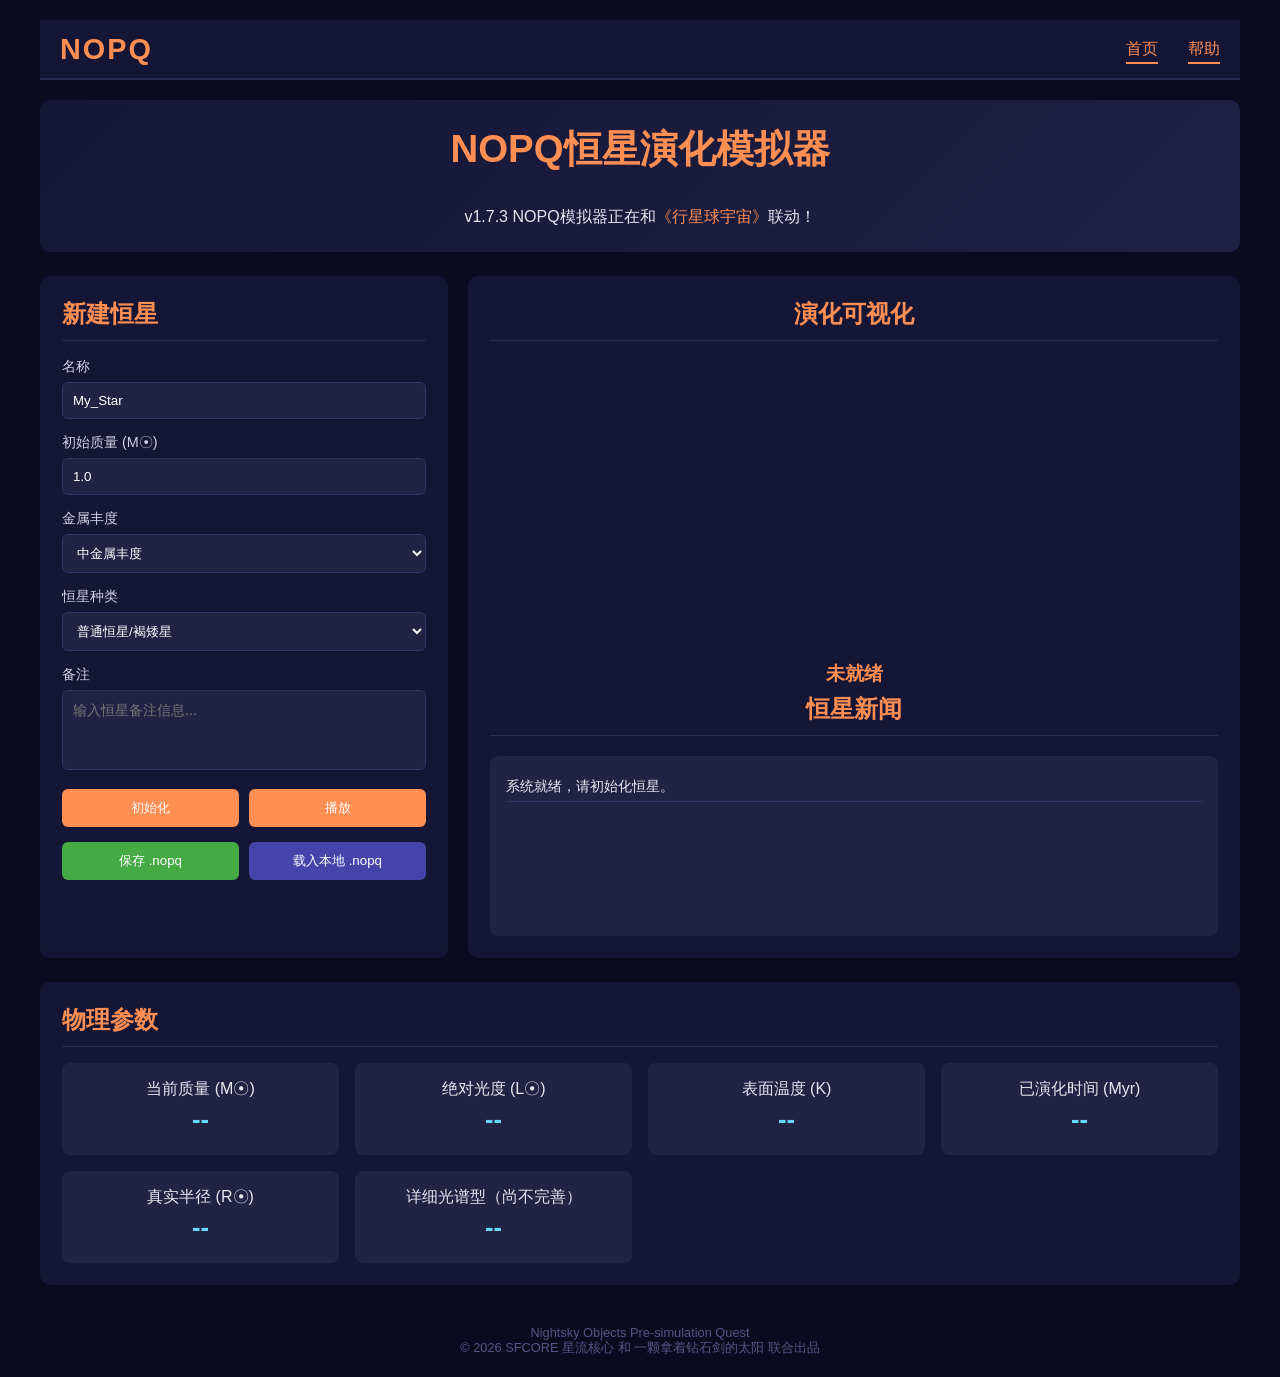
==== commit 8634a564: "Add files via upload" ====
--- a/index.html
+++ b/index.html
@@ -3,85 +3,54 @@
 <head>
     <meta charset="UTF-8">
     <meta name="viewport" content="width=device-width, initial-scale=1.0">
+    <meta name="language" content="zh-CN">
+    <meta name="author" content="Sfcore">
+    <meta name="description" content="NOPQ - 恒星演化模拟器">
+    <meta name="keywords" content="NOPQ,恒星演化模拟器,星流核心,SFCORE">
+    <meta name="robots" content="All">
     <title>NOPQ恒星演化模拟器</title>
+    <link rel="icon" type="image/png" sizes="32x32" href="NOPQ-ICON.png">
     <style>
-.top-nav {
-    background: #151535;
-    border-bottom: 2px solid #2a2a55;
-    padding: 0 20px;
-    height: 60px;
-    display: flex;
-    align-items: center;
-    margin-bottom: 20px;
-}
-.nav-container {
-    max-width: 1200px;
-    width: 100%;
-    margin: 0 auto;
-    display: flex;
-    justify-content: space-between;
-    align-items: center;
-}
-.logo {
-    color: #ff8e53; 
-    font-size: 1.8rem;
-    font-weight: bold;
-    letter-spacing: 2px;
-    cursor: default;
-}
-.nav-links {
-    list-style: none;
-    display: flex;
-    gap: 30px;
-}
-.nav-links li a {
-    text-decoration: none;
-    color: #d0d0e8;
-    font-size: 1rem;
-    transition: 0.3s;
-    font-weight: 500;
-}
-.nav-links li a:hover {
-    color: #ff8e53;
-}
-.nav-links li a.active {
-    color: #ff8e53;
-    border-bottom: 2px solid #ff8e53;
-    padding-bottom: 5px;
-}
-        * { margin: 0; padding: 0; box-sizing: border-box; font-family: 'Arial', sans-serif; }
-        body { background: #0b0b1f; color: #e6e6f0; padding: 20px; }
-        #app { max-width: 1200px; margin: 0 auto; }
-        header { text-align: center; padding: 24px; background: linear-gradient(135deg, #151535, #202045); border-radius: 10px; margin-bottom: 24px; }
-        header h1 { color: #ff8e53; font-size: 2.4rem; margin-bottom: 8px; }
-        .main-content { display: flex; gap: 20px; margin-bottom: 24px; }
-        .control-panel, .visualization, .status-bar { background: #151535; padding: 22px; border-radius: 10px; }
-        .control-panel { flex: 1; }
-        .visualization { flex: 2; text-align: center; }
-        h2 { color: #ff8e53; margin-bottom: 16px; padding-bottom: 10px; border-bottom: 1px solid #2a2a55; }
-        
-        .input-group { margin-bottom: 14px; }
-        label { display: block; margin-bottom: 6px; color: #d0d0e8; font-size: 0.9rem; }
-        input, select, textarea { width: 100%; padding: 10px; background: #222244; border: 1px solid #333366; border-radius: 6px; color: #fff; resize: none; }
-        textarea { height: 80px; font-size: 0.9rem; }
-        
-        .btn-box { display: flex; gap: 10px; margin-top: 15px; flex-wrap: wrap; }
-        button { background: #ff8e53; color: #fff; border: none; padding: 10px 15px; border-radius: 6px; cursor: pointer; transition: 0.2s; flex: 1; min-width: 80px;}
-        button:hover { background: #2277dd; }
-        .btn-save { background: #44aa44; }
-        .btn-load { background: #4444aa; position: relative; overflow: hidden; }
-        #file-input { position: absolute; left: 0; top: 0; opacity: 0; cursor: pointer; height: 100%; }
-        .star-display { min-height: 300px; display: flex; align-items: center; justify-content: center; position: relative; }
-        .star { width: 100px; height: 100px; border-radius: 50%; transition: all 0.6s ease; position: relative; }
-        .star-status { position: absolute; bottom: -30px; color: #ff8e53; font-size: 1.2rem; font-weight: bold; width: 100%; }
-        .parameters-grid { display: grid; grid-template-columns: repeat(4, 1fr); gap: 16px; }
-        .param-card { background: #222244; padding: 16px; border-radius: 8px; text-align: center; }
-        .param-val { color: #66d9ff; font-size: 1.6rem; font-weight: bold; margin: 5px 0; }
-        .star-news { margin-top: 20px; background: #222244; border-radius: 8px; padding: 16px; text-align: left; height: 180px; overflow-y: auto; font-size: 0.9rem; }
-        .news-item { border-bottom: 1px solid #333366; padding: 5px 0; }
-        @keyframes supernova { 0% { transform: scale(1); opacity: 1; } 50% { transform: scale(5); opacity: 0.5; filter: brightness(3); } 100% { transform: scale(10); opacity: 0; } }
-        .exploding { animation: supernova 2s forwards; }
-        footer { text-align: center; margin-top: 40px; color: #555588; font-size: 0.8rem; }
+.top-nav { background: #151535; border-bottom: 2px solid #2a2a55; padding: 0 20px; height: 60px; display: flex; align-items: center; margin-bottom: 20px; }
+.nav-container { max-width: 1200px; width: 100%; margin: 0 auto; display: flex; justify-content: space-between; align-items: center; }
+.logo { color: #ff8e53; font-size: 1.8rem; font-weight: bold; letter-spacing: 2px; cursor: default; }
+.nav-links { list-style: none; display: flex; gap: 30px; }
+.nav-links li a { text-decoration: none; color: #d0d0e8; font-size: 1rem; transition: 0.3s; font-weight: 500; }
+.nav-links li a:hover { color: #ff8e53; }
+.nav-links li a.active { color: #ff8e53; border-bottom: 2px solid #ff8e53; padding-bottom: 5px; }
+.back-link { display: inline-block; margin-top: 24px; text-decoration: none; color: #ff8e53; font-weight: 500; }
+.back-link:hover { color: #2277dd; }
+* { margin: 0; padding: 0; box-sizing: border-box; font-family: 'Arial', sans-serif; }
+body { background: #0b0b1f; color: #e6e6f0; padding: 20px; }
+#app { max-width: 1200px; margin: 0 auto; }
+header { text-align: center; padding: 24px; background: linear-gradient(135deg, #151535, #202045); border-radius: 10px; margin-bottom: 24px; }
+header h1 { color: #ff8e53; font-size: 2.4rem; margin-bottom: 8px; }
+.main-content { display: flex; gap: 20px; margin-bottom: 24px; }
+.control-panel, .visualization, .status-bar { background: #151535; padding: 22px; border-radius: 10px; }
+.control-panel { flex: 1; }
+.visualization { flex: 2; text-align: center; }
+h2 { color: #ff8e53; margin-bottom: 16px; padding-bottom: 10px; border-bottom: 1px solid #2a2a55; }
+.input-group { margin-bottom: 14px; }
+label { display: block; margin-bottom: 6px; color: #d0d0e8; font-size: 0.9rem; }
+input, select, textarea { width: 100%; padding: 10px; background: #222244; border: 1px solid #333366; border-radius: 6px; color: #fff; resize: none; }
+textarea { height: 80px; font-size: 0.9rem; }
+.btn-box { display: flex; gap: 10px; margin-top: 15px; flex-wrap: wrap; }
+button { background: #ff8e53; color: #fff; border: none; padding: 10px 15px; border-radius: 6px; cursor: pointer; transition: 0.2s; flex: 1; min-width: 80px;}
+button:hover { background: #2277dd; }
+.btn-save { background: #44aa44; }
+.btn-load { background: #4444aa; position: relative; overflow: hidden; }
+#file-input { position: absolute; left: 0; top: 0; opacity: 0; cursor: pointer; height: 100%; }
+.star-display { min-height: 300px; display: flex; align-items: center; justify-content: center; position: relative; }
+.star { width: 100px; height: 100px; border-radius: 50%; transition: all 0.6s ease; position: relative; }
+.star-status { position: absolute; bottom: -30px; color: #ff8e53; font-size: 1.2rem; font-weight: bold; width: 100%; }
+.parameters-grid { display: grid; grid-template-columns: repeat(4, 1fr); gap: 16px; }
+.param-card { background: #222244; padding: 16px; border-radius: 8px; text-align: center; }
+.param-val { color: #66d9ff; font-size: 1.6rem; font-weight: bold; margin: 5px 0; }
+.star-news { margin-top: 20px; background: #222244; border-radius: 8px; padding: 16px; text-align: left; height: 180px; overflow-y: auto; font-size: 0.9rem; }
+.news-item { border-bottom: 1px solid #333366; padding: 5px 0; }
+@keyframes supernova { 0% { transform: scale(1); opacity: 1; } 50% { transform: scale(5); opacity: 0.5; filter: brightness(3); } 100% { transform: scale(10); opacity: 0; } }
+.exploding { animation: supernova 2s forwards; }
+footer { text-align: center; margin-top: 40px; color: #555588; font-size: 0.8rem; }
     </style>
 </head>
 <body>
@@ -97,8 +66,7 @@
     </nav>
     <header>
         <h1>NOPQ恒星演化模拟器</h1>
-        <p>v1.6 星流核心 & 一颗拿着钻石剑的太阳 荣誉出品;</p>
-        <p>NOPQ模拟器正在和《行星球宇宙》联动！</p>
+        <p>v1.7.3 NOPQ模拟器正在和<a class="back-link" href="https://upb.m82.org">《行星球宇宙》</a>联动！</p>
     </header>
     <div class="main-content">
         <div class="control-panel">
@@ -110,14 +78,23 @@
             <div class="input-group">
                 <label>初始质量 (M☉)</label>
                 <input type="number" id="initial-mass" step="0.1" value="1.0" onchange="autoSetSpectralType()">
-            </div>
-            <div class="input-group">
-                <label>恒星种类</label>
-                <select>
-                    <option selected>普通恒星</option>
-                </select>
             </div>
-            
+            <div class="input-group">
+                <label>金属丰度</label>
+                <select id="star-metallicity">
+                    <option value="low">低金属丰度</option>
+                    <option value="mid" selected>中金属丰度</option>
+                    <option value="high">高金属丰度</option>
+                </select>
+            </div>
+            <div class="input-group">
+                <label>恒星种类</label>
+                <select id="star-category">
+                    <option value="normal" selected>普通恒星/褐矮星</option>
+                    <option value="carbon">碳星 (C)</option>
+                    <option value="blue_straggler">蓝离散星 (BSS)</option>
+                </select>
+            </div>
             <div class="input-group">
                 <label>备注</label>
                 <textarea id="star-notes" placeholder="输入恒星备注信息..."></textarea>
@@ -141,7 +118,7 @@
                 <div id="star-status-text" class="star-status">未就绪</div>
             </div>
             <br><br>
-            <h2>恒星新闻（仅供娱乐）</h2>
+            <h2>恒星新闻</h2>
             <div class="star-news" id="news-container">
                 <div class="news-item">系统就绪，请初始化恒星。</div>
             </div>
@@ -154,258 +131,16 @@
             <div class="param-card"><div>绝对光度 (L☉)</div><div id="v-lum" class="param-val">--</div></div>
             <div class="param-card"><div>表面温度 (K)</div><div id="v-temp" class="param-val">--</div></div>
             <div class="param-card"><div>已演化时间 (Myr)</div><div id="v-time" class="param-val">--</div></div>
+            <div class="param-card"><div>真实半径 (R☉)</div><div id="v-real-radius" class="param-val">--</div></div>
+            <div class="param-card"><div>详细光谱型（尚不完善）</div><div id="v-detailed-spectral" class="param-val">--</div></div>
         </div>
     </div>
     <footer>
-        &copy; 2026 SFCORE 星流核心 和  一颗拿着钻石剑的太阳 联合出品
+        Nightsky Objects Pre-simulation Quest<br>
+        &copy; 2026 SFCORE 星流核心 和 一颗拿着钻石剑的太阳 联合出品
     </footer>
 </div>
-<script>
-const SPECTRAL_TYPE_BY_MASS = {
-    'O': { min: 16, max: Infinity, t: 35000, c: '#9bb0ff' },
-    'B': { min: 2.1, max: 16, t: 15000, c: '#aabfff' },
-    'A': { min: 1.4, max: 2.1, t: 8500, c: '#cad7ff' },
-    'F': { min: 1.1, max: 1.4, t: 6500, c: '#f8f7ff' },
-    'G': { min: 0.8, max: 1.1, t: 5778, c: '#ffe91f' },
-    'K': { min: 0.4, max: 0.8, t: 4500, c: '#ffe2cf' },
-    'M': { min: 0.08, max: 0.4, t: 3200, c: '#ffcc6f' }
-};
-const RANDOM_NEWS = [
-    "该恒星表面发生中等规模耀斑",
-    "一颗流浪行星进入恒星系，轨道半径约4.32AU",
-    "恒星系内两颗小行星碰撞，形成新的小行星带",
-    "天文学家观测到该恒星周围出现行星形成盘",
-    "该恒星释放高能粒子流，影响系内行星磁场",
-    "该恒星质量损失速率小幅上升",
-    "恒星系诞生了一颗新的气态巨行星",
-    "系外探测器发现该恒星系统存在宜居带行星",
-    "该恒星表面温度波动，核心氢燃烧速率变化",
-    "该恒星捕获了一颗小型褐矮星，成为双星系统",
-    "一个系外文明探测了该恒星系",
-    "离该恒星系7.8光年处的两个系外文明发生了战争",
-];
-let state = {
-    version: "1.6",
-    name: "My_Star",
-    notes: "",
-    type: "G", 
-    age: 0,
-    m0: 1.0,
-    mass: 1.0,
-    lum: 1.0,
-    temp: 5778,
-    radius: 1.0,
-    stage: 'main',
-    ms_life: 10000,
-    timer: null,
-    lastNewsAge: 0
-};
-function autoSetSpectralType() {
-    const mass = parseFloat(document.getElementById('initial-mass').value) || 1.0;
-    for (const [type, config] of Object.entries(SPECTRAL_TYPE_BY_MASS)) {
-        if (mass >= config.min && mass < config.max) {
-            state.type = type;
-            state.temp = config.t;
-            return;
-        }
-    }
-    state.type = "O";
-    state.temp = 35000;
-}
-function initNewStar() {
-    state.version = "1.6";
-    state.name = document.getElementById('star-name').value;
-    state.notes = document.getElementById('star-notes').value;
-    state.m0 = parseFloat(document.getElementById('initial-mass').value) || 1.0;
-    autoSetSpectralType();
-    
-    state.mass = state.m0;
-    state.age = 0;
-    state.lastNewsAge = 0;
-    state.stage = 'main';
-    state.radius = 1.0;
-    state.ms_life = 10000 * Math.pow(state.m0, -2.5);
-    // 核心修复：先更新物理参数，再强制刷新视觉样式（初始化恒星基础尺寸/颜色）
-    updatePhysics();
-    const starVisual = document.getElementById('star-visual');
-    // 初始化恒星基础样式，确保首次渲染可见
-    starVisual.style.backgroundColor = getTempColor(state.temp);
-    starVisual.style.width = '100px';
-    starVisual.style.height = '100px';
-    starVisual.style.boxShadow = `0 0 60px ${getTempColor(state.temp)}`;
-    // 刷新所有UI（参数+状态+视觉）
-    updateUI();
-    
-    logNews(`恒星 ${state.name} 诞生。`)
-    logNews(`光谱型：${state.type}型 | 预期主序寿命: ${state.ms_life.toFixed(1)} 百万年。`);
-    if (state.mass > 25){
-        logNews(`注: ${state.name} 会演化成沃尔夫-拉耶星！`);
-    }
-}
-function updatePhysics() {
-    if (state.stage === 'main') {
-        state.lum = Math.pow(state.mass, 3.5);
-        // 主序阶段温度随年龄小幅变化（基于匹配的光谱型初始温度）
-        const baseTemp = SPECTRAL_TYPE_BY_MASS[state.type].t;
-        state.temp = baseTemp * (1 + (state.age / state.ms_life) * 0.1);
-    }
-}
-function toggleSim() {
-    if (state.timer) {
-        clearInterval(state.timer);
-        state.timer = null;
-        document.getElementById('play-btn').textContent = "播放";
-    } else {
-        state.timer = setInterval(step, 100);
-        document.getElementById('play-btn').textContent = "暂停";
-    }
-}
-function step() {
-    const dt = state.ms_life * 0.005; 
-    state.age += dt;
-    var xinwen = state.age/state.ms_life;
-    
-    if (state.stage === 'main') {
-        state.mass -= (state.m0 * 0.00001) * (state.age / (state.ms_life / 10));
-        updatePhysics();
-        if (state.age >= state.ms_life) {
-	    if (state.type != 'M'){
-                state.stage = 'giant';
-                const giantType = state.m0 >= 8 ? "超巨星" : "巨星";
-                logNews(`警告：核心氢枯竭！进入${giantType}阶段。`);
-	    }else{
-		logNews(`警告：核心氢燃烧即将殆尽！`);
-		finishEvolution();
-	    }
-        }
-    } else if (state.stage === 'giant') {
-        state.radius += 0.3; 
-        state.temp *= 0.98;
-        state.lum *= 1.15;
-        if (state.m0 > 25 && state.radius > 20 && state.stage !== 'wr') {
-            state.stage = 'wr';
-            state.radius = 3;
-            state.temp = 80000;
-            state.lum = Math.pow(state.mass, 3.8);
-            logNews("恒星外层被强烈恒星风剥离！演化为WR星（沃尔夫-拉叶星）！");
-	    logNews("当前光谱型：W");
-            return;
-        }
-        const finishRadius = state.m0 >= 8 ? 35 : 30;
-        if (state.radius > finishRadius) finishEvolution();
-    } else if (state.stage === 'wr') {
-        state.mass -= 0.5 * (state.ms_life * 0.005 / state.ms_life);
-        if (state.mass < 8) state.mass = 8;
-        state.temp *= 1.01;  
-        state.lum = Math.pow(state.mass, 3.8);
-        state.radius *= 0.99;     
-        if (state.radius < 1.5) {
-            finishEvolution();
-        }
-    }
-    
-    if (xinwen%0.1 == 0) {
-        triggerRandomNews();
-        state.lastNewsAge = state.age;
-    }
-    updateUI();
-}
-function triggerRandomNews() {
-    if (RANDOM_NEWS.length > 0 && RANDOM_NEWS[0] !== "") {
-        const msg = RANDOM_NEWS[Math.floor(Math.random() * RANDOM_NEWS.length)];
-        logNews(`[新闻] ${msg}`);
-    }
-}
-function finishEvolution() {
-    clearInterval(state.timer);
-    state.timer = null;
-    document.getElementById('star-visual').classList.add('exploding');
-    setTimeout(() => {
-        state.stage = 'remnant';
-        document.getElementById('star-visual').classList.remove('exploding');
-        if (state.m0 > 20){
-            state.mass = 999999999 ; state.temp = 0 ; state.lum = 0; state.radius = 0.01;
-            logNews("超新星爆发，整片星系被照亮！形成黑洞。")
-        } else if (state.m0 > 8 && state.m0 <= 20) {
-            state.temp = 100000; state.lum = 0.1; state.radius = 0.1;
-            logNews("超新星爆发，整片星系被照亮！形成中子星。");
-        } else {
-            state.temp = 30000; state.lum = 0.01; state.radius = 0.2;
-            logNews("形成白矮星。");
-        }
-        updateUI();
-    }, 2000);
-}
-function saveToNOPQ() {
-    state.notes = document.getElementById('star-notes').value;
-    const dataStr = JSON.stringify(state, null, 2);
-    const blob = new Blob([dataStr], { type: "application/json" });
-    const url = URL.createObjectURL(blob);
-    const link = document.createElement("a");
-    link.href = url;
-    link.download = `${state.name}.nopq`;
-    link.click();
-    URL.revokeObjectURL(url);
-}
-function loadFromNOPQ(event) {
-    const file = event.target.files[0];
-    if (!file) return;
-    const reader = new FileReader();
-    reader.onload = (e) => {
-        try {
-            state = JSON.parse(e.target.result);
-            state.timer = null;
-            document.getElementById('play-btn').textContent = "播放";
-            document.getElementById('star-name').value = state.name;
-            document.getElementById('star-notes').value = state.notes || "";
-            document.getElementById('initial-mass').value = state.m0;
-            // 载入后自动匹配光谱型
-            autoSetSpectralType();
-            logNews(`载入档案：${state.name}`);
-            if (state.notes) logNews(`档案备注：${state.notes}`);
-            updateUI();
-        } catch (err) { alert("非法格式，你这是违法行为！"); }
-    };
-    reader.readAsText(file);
-}
-function updateUI() {
-    document.getElementById('v-mass').textContent = state.mass.toFixed(3);
-    document.getElementById('v-lum').textContent = state.lum.toFixed(2);
-    document.getElementById('v-temp').textContent = Math.round(state.temp);
-    document.getElementById('v-time').textContent = state.age.toFixed(1);
-    
-    const visual = document.getElementById('star-visual');
-    let color = getTempColor(state.temp);
-    let sizeBase = state.m0 >=8 && state.stage === 'giant' ? 60 : 40;
-    let size = state.stage === 'remnant' ? 15 : sizeBase + (state.radius * 6);
-    
-    visual.style.backgroundColor = color;
-    visual.style.width = size + 'px';
-    visual.style.height = size + 'px';
-    visual.style.boxShadow = `0 0 ${size/1.5}px ${color}`;
-    
-    const stageNames = { 
-        'main': '主序星', 
-        'giant': state.m0 >=8 ? '超巨星' : '巨星',
-        'wr': 'WR星阶段',
-        'remnant': '演化残骸' 
-    };
-    document.getElementById('star-status-text').textContent = `${state.name} |  ${stageNames[state.stage]}`;
-}
-function getTempColor(t) {
-    if (t > 25000) return '#9bb0ff';
-    if (t > 10000) return '#cad7ff';
-    if (t > 5500) return '#ffe91f';
-    if (t > 3500) return '#ffcc6f';
-    return '#ff5500';
-}
-function logNews(msg) {
-    const container = document.getElementById('news-container');
-    const div = document.createElement('div');
-    div.className = 'news-item';
-    div.innerHTML = `<span style="color:#888">[T+${state.age.toFixed(0)}]</span> ${msg}`;
-    container.prepend(div);
-}
+<script src="sm.js">
 
 </script>
 </body>
